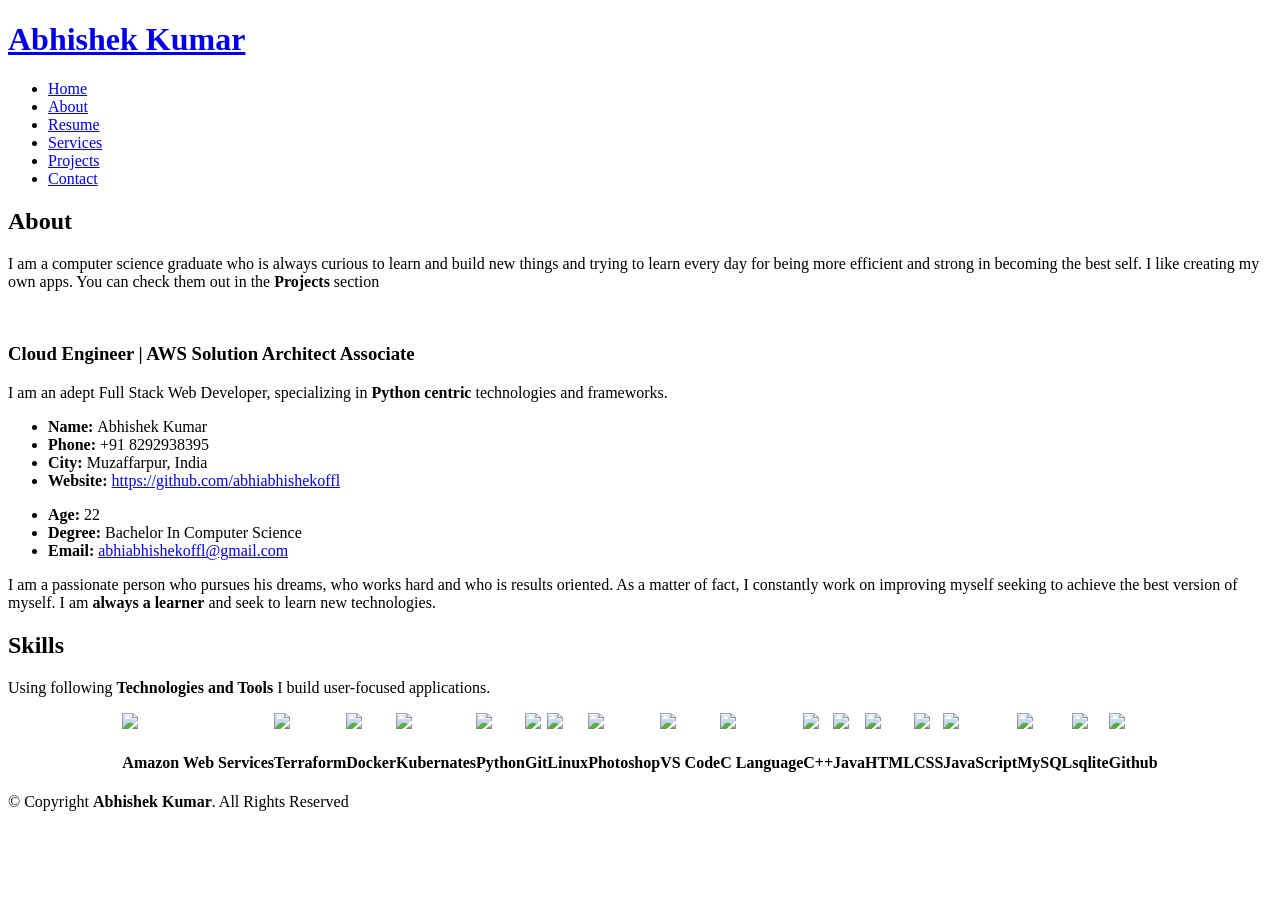
==== about.html @ 6a35e15e "Add files via upload" ====
<!DOCTYPE html>
<html lang="en">

<head>
  <meta charset="utf-8">
  <meta content="width=device-width, initial-scale=1.0" name="viewport">

  <title>About - Abhishek Kumar</title>
  <meta content="" name="description">
  <meta content="" name="keywords">

  <!-- Favicons -->
  <link href="assets/img/favicon.png" rel="icon">
  <link href="assets/img/apple-touch-icon.png" rel="apple-touch-icon">

  <!-- Google Fonts -->
  <link
    href="https://fonts.googleapis.com/css?family=Open+Sans:300,300i,400,400i,600,600i,700,700i|Raleway:300,300i,400,400i,500,500i,600,600i,700,700i|Poppins:300,300i,400,400i,500,500i,600,600i,700,700i"
    rel="stylesheet">

  <!-- Vendor CSS Files -->
  <link href="assets/vendor/aos/aos.css" rel="stylesheet">
  <link href="assets/vendor/bootstrap/css/bootstrap.min.css" rel="stylesheet">
  <link href="assets/vendor/bootstrap-icons/bootstrap-icons.css" rel="stylesheet">
  <link href="assets/vendor/boxicons/css/boxicons.min.css" rel="stylesheet">
  <link href="assets/vendor/glightbox/css/glightbox.min.css" rel="stylesheet">
  <link href="assets/vendor/swiper/swiper-bundle.min.css" rel="stylesheet">

  <!-- Template Main CSS File -->
  <link href="assets/css/style.css" rel="stylesheet">

  <!-- Abhishek Kumar CSS file -->
  <link href="assets/css/badges.css" rel="stylesheet">
</head>

<body>

  <!-- ======= Header ======= -->
  <header id="header" class="fixed-top">
    <div class="container-fluid d-flex justify-content-between align-items-center">

      <h1 class="logo me-auto me-lg-0"><a href="index.html">Abhishek Kumar</a></h1>
      <!-- Uncomment below if you prefer to use an image logo -->
      <!-- <a href="index.html" class="logo"><img src="assets/img/logo.png" alt="" class="img-fluid"></a>-->

      <nav id="navbar" class="navbar order-last order-lg-0">
        <ul>
          <li><a href="index.html">Home</a></li>
          <li><a class="active" href="about.html">About</a></li>
          <li><a href="resume.html">Resume</a></li>
          <li><a href="services.html">Services</a></li>
          <li><a href="project.html">Projects</a></li>
          <li><a href="contact.html">Contact</a></li>
        </ul>
        <i class="bi bi-list mobile-nav-toggle"></i>
      </nav><!-- .navbar -->

      <div class="header-social-links">
        <a href="https://github.com/abhiabhishekoffl/" class="github"><i class="bi bi-github"></i></i></a>
        <a href="https://linkedin.com/in/abhiabhishekoffl/" class="linkedin"><i class="bi bi-linkedin"></i></i></a>
        <a href="https://www.instagram.com/abhiabhishek_offl/" class="instagram"><i class="bi bi-instagram"></i></a>
        <a href="https://twitter.com/" class="twitter"><i class="bi bi-twitter"></i></a>
      </div>
    </div>

  </header><!-- End Header -->

  <main id="main">

    <!-- ======= About Section ======= -->
    <section id="about" class="about">
      <div class="container" data-aos="fade-up">

        <div class="section-title">
          <h2>About</h2>
          <p>I am a computer science graduate who is always curious to learn and build new things and trying to learn
            every day for
            being more efficient and strong in becoming the best self. I like creating my own apps. You
            can check them out in the <b>Projects</b> section</p>
        </div>

        <div class="row">
          <div class="col-lg-4">
            <img src="assets/img/about.jpg" class="img-fluid" alt="">
          </div>
          <div class="col-lg-8 pt-4 pt-lg-0 content">
            <h3>Cloud Engineer | AWS Solution Architect Associate</h3>
            <p class="fst-italic">
              I am an adept Full Stack Web Developer, specializing in <b>Python centric</b> technologies and frameworks.
            </p>
            <div class="row">
              <div class="col-lg-6">
                <ul>
                  <li><i class="bi bi-rounded-right"></i> <strong>Name: </strong>Abhishek Kumar</li>
                  <li><i class="bi bi-rounded-right"></i> <strong>Phone:</strong> +91 8292938395</li>
                  <li><i class="bi bi-rounded-right"></i> <strong>City:</strong> Muzaffarpur, India</li>
                  <li><i class="bi bi-rounded-right"></i> <strong>Website:</strong>
                    <a href="https://github.com/abhiabhishekoffl">https://github.com/abhiabhishekoffl</a>
                  </li>
                </ul>
              </div>
              <div class="col-lg-6">
                <ul>
                  <li><i class="bi bi-rounded-right"></i> <strong>Age:</strong> 22</li>
                  <li><i class="bi bi-rounded-right"></i> <strong>Degree:</strong> Bachelor In Computer Science</li>
                  <li><i class="bi bi-rounded-right"></i> <strong>Email:</strong> <a
                      href="mailto:abhiabhishekoffl@gmail.com"> abhiabhishekoffl@gmail.com</a></li>
                </ul>
              </div>
            </div>
            <p>
              I am a passionate person who pursues his dreams, who works hard and who is results oriented. As a matter
              of fact, I constantly work on improving myself seeking to achieve the best version of myself. I am
              <b>always a learner</b> and seek to learn new technologies.
            </p>
          </div>
        </div>

      </div>
    </section><!-- End About Section -->

    <!-- ======= Skills Section ======= -->
    <section id="skills" class="skills">
      <div class="container" data-aos="fade-up">
        <div class="section-title">
          <h2>Skills</h2>
          <p>Using following <b>Technologies and Tools</b> I build user-focused applications.</p>
        </div>

        <!-- first row starts -->
        <div class="row skills-content"
          style="display: flex; flex-direction: row; flex-wrap:wrap; justify-content: space-between; justify-content: center;">
          
          
          
          <div class="badgesDiv" style="opacity: 1; transform: none;">
            <img src="https://cdn.jsdelivr.net/gh/devicons/devicon@latest/icons/amazonwebservices/amazonwebservices-original-wordmark.svg" class="badgesIcons" />
            <h4 class="badgeText">Amazon Web Services</h4>
          </div>
          

          <div class="badgesDiv" style="opacity: 1; transform: none;">
            <img src="https://cdn.jsdelivr.net/gh/devicons/devicon@latest/icons/terraform/terraform-original.svg"
              class="badgesIcons" />
            <h4 class="badgeText">Terraform</h4>
          </div>

          <div class="badgesDiv" style="opacity: 1; transform: none;">
            <img src="https://cdn.jsdelivr.net/gh/devicons/devicon@latest/icons/docker/docker-original.svg"
              class="badgesIcons" />
            <h4 class="badgeText">Docker</h4>
          </div>


          <div class="badgesDiv" style="opacity: 1; transform: none;">
            <img src="https://cdn.jsdelivr.net/gh/devicons/devicon@latest/icons/kubernetes/kubernetes-original.svg"
              class="badgesIcons" />
            <h4 class="badgeText">Kubernates</h4>
          </div>

          <div class="badgesDiv" style="opacity: 1; transform: none;">
            <img src="https://cdn.jsdelivr.net/gh/devicons/devicon/icons/python/python-original.svg"
              class="badgesIcons" />
            <h4 class="badgeText">Python</h4>
          </div>


          <div class="badgesDiv" style="opacity: 1; transform: none;">
            <img src="https://cdn.jsdelivr.net/gh/devicons/devicon/icons/git/git-original.svg" class="badgesIcons" />
            <h4 class="badgeText">Git</h4>
          </div>


          
          <div class="badgesDiv" style="opacity: 1; transform: none;">
            <img src="https://cdn.jsdelivr.net/gh/devicons/devicon/icons/linux/linux-original.svg"
              class="badgesIcons" />
            <h4 class="badgeText">Linux</h4>
          </div>

          <div class="badgesDiv" style="opacity: 1; transform: none;">
            <img src="https://cdn.jsdelivr.net/gh/devicons/devicon@latest/icons/photoshop/photoshop-original.svg" class="badgesIcons" />
            <h4 class="badgeText">Photoshop<h4>
          </div>


          <div class="badgesDiv" style="opacity: 1; transform: none;">
            <img src="https://cdn.jsdelivr.net/gh/devicons/devicon/icons/vscode/vscode-original.svg"
              class="badgesIcons" />
            <h4 class="badgeText">VS Code</h4>
          </div>
          
          <div class="badgesDiv" style="opacity: 1; transform: none;">
            <img src="https://cdn.jsdelivr.net/gh/devicons/devicon/icons/c/c-original.svg" class="badgesIcons" />
            <h4 class="badgeText">C Language</h4>
          </div>

          <div class="badgesDiv" style="opacity: 1; transform: none;">
            <img src="https://cdn.jsdelivr.net/gh/devicons/devicon/icons/cplusplus/cplusplus-original.svg"
              class="badgesIcons" />
            <h4 class="badgeText">C++</h4>
          </div>

          <div class="badgesDiv" style="opacity: 1; transform: none;">
            <img src="https://cdn.jsdelivr.net/gh/devicons/devicon/icons/java/java-original.svg" class="badgesIcons" />
            <h4 class="badgeText">Java</h4>
          </div>

          
          <div class="badgesDiv" style="opacity: 1; transform: none;">
            <img src="https://cdn.jsdelivr.net/gh/devicons/devicon/icons/html5/html5-original.svg"
              class="badgesIcons" />
            <h4 class="badgeText">HTML</h4>
          </div>

          <div class="badgesDiv" style="opacity: 1; transform: none;">
            <img src="https://cdn.jsdelivr.net/gh/devicons/devicon/icons/css3/css3-original.svg" class="badgesIcons" />
            <h4 class="badgeText">CSS</h4>
          </div>

          <div class="badgesDiv" style="opacity: 1; transform: none;">
            <img src="https://cdn.jsdelivr.net/gh/devicons/devicon/icons/javascript/javascript-original.svg"
              class="badgesIcons" />
            <h4 class="badgeText">JavaScript</h4>
          </div>


          <div class="badgesDiv" style="opacity: 1; transform: none;">
            <img src="https://cdn.jsdelivr.net/gh/devicons/devicon/icons/mysql/mysql-original.svg"
              class="badgesIcons" />
            <h4 class="badgeText">MySQL<h4>
          </div>

          <div class="badgesDiv" style="opacity: 1; transform: none;">
            <img src="https://cdn.jsdelivr.net/gh/devicons/devicon/icons/sqlite/sqlite-original.svg"
              class="badgesIcons" />
            <h4 class="badgeText">sqlite<h4>
          </div>

          
          <div class="badgesDiv" style="opacity: 1; transform: none;">
            <img src="https://cdn.jsdelivr.net/gh/devicons/devicon/icons/github/github-original.svg"
              class="badgesIcons" />
            <h4 class="badgeText">Github</h4>
          </div>

        </div>
      </div>
    </section><!-- End Skills Section -->





  </main><!-- End #main -->

  <!-- ======= Footer ======= -->
  <footer id="footer">
    <div class="container">
      <div class="copyright">
        &copy; Copyright <strong><span>Abhishek Kumar</span></strong>. All Rights Reserved
      </div>

    </div>
  </footer><!-- End  Footer -->

  <div id="preloader"></div>
  <a href="#" class="back-to-top d-flex align-items-center justify-content-center"><i
      class="bi bi-arrow-up-short"></i></a>

  <!-- Vendor JS Files -->
  <script src="assets/vendor/purecounter/purecounter_vanilla.js"></script>
  <script src="assets/vendor/aos/aos.js"></script>
  <script src="assets/vendor/bootstrap/js/bootstrap.bundle.min.js"></script>
  <script src="assets/vendor/glightbox/js/glightbox.min.js"></script>
  <script src="assets/vendor/isotope-layout/isotope.pkgd.min.js"></script>
  <script src="assets/vendor/swiper/swiper-bundle.min.js"></script>
  <script src="assets/vendor/waypoints/noframework.waypoints.js"></script>
  <script src="assets/vendor/php-email-form/validate.js"></script>

  <!-- Template Main JS File -->
  <script src="assets/js/main.js"></script>

</body>

</html>
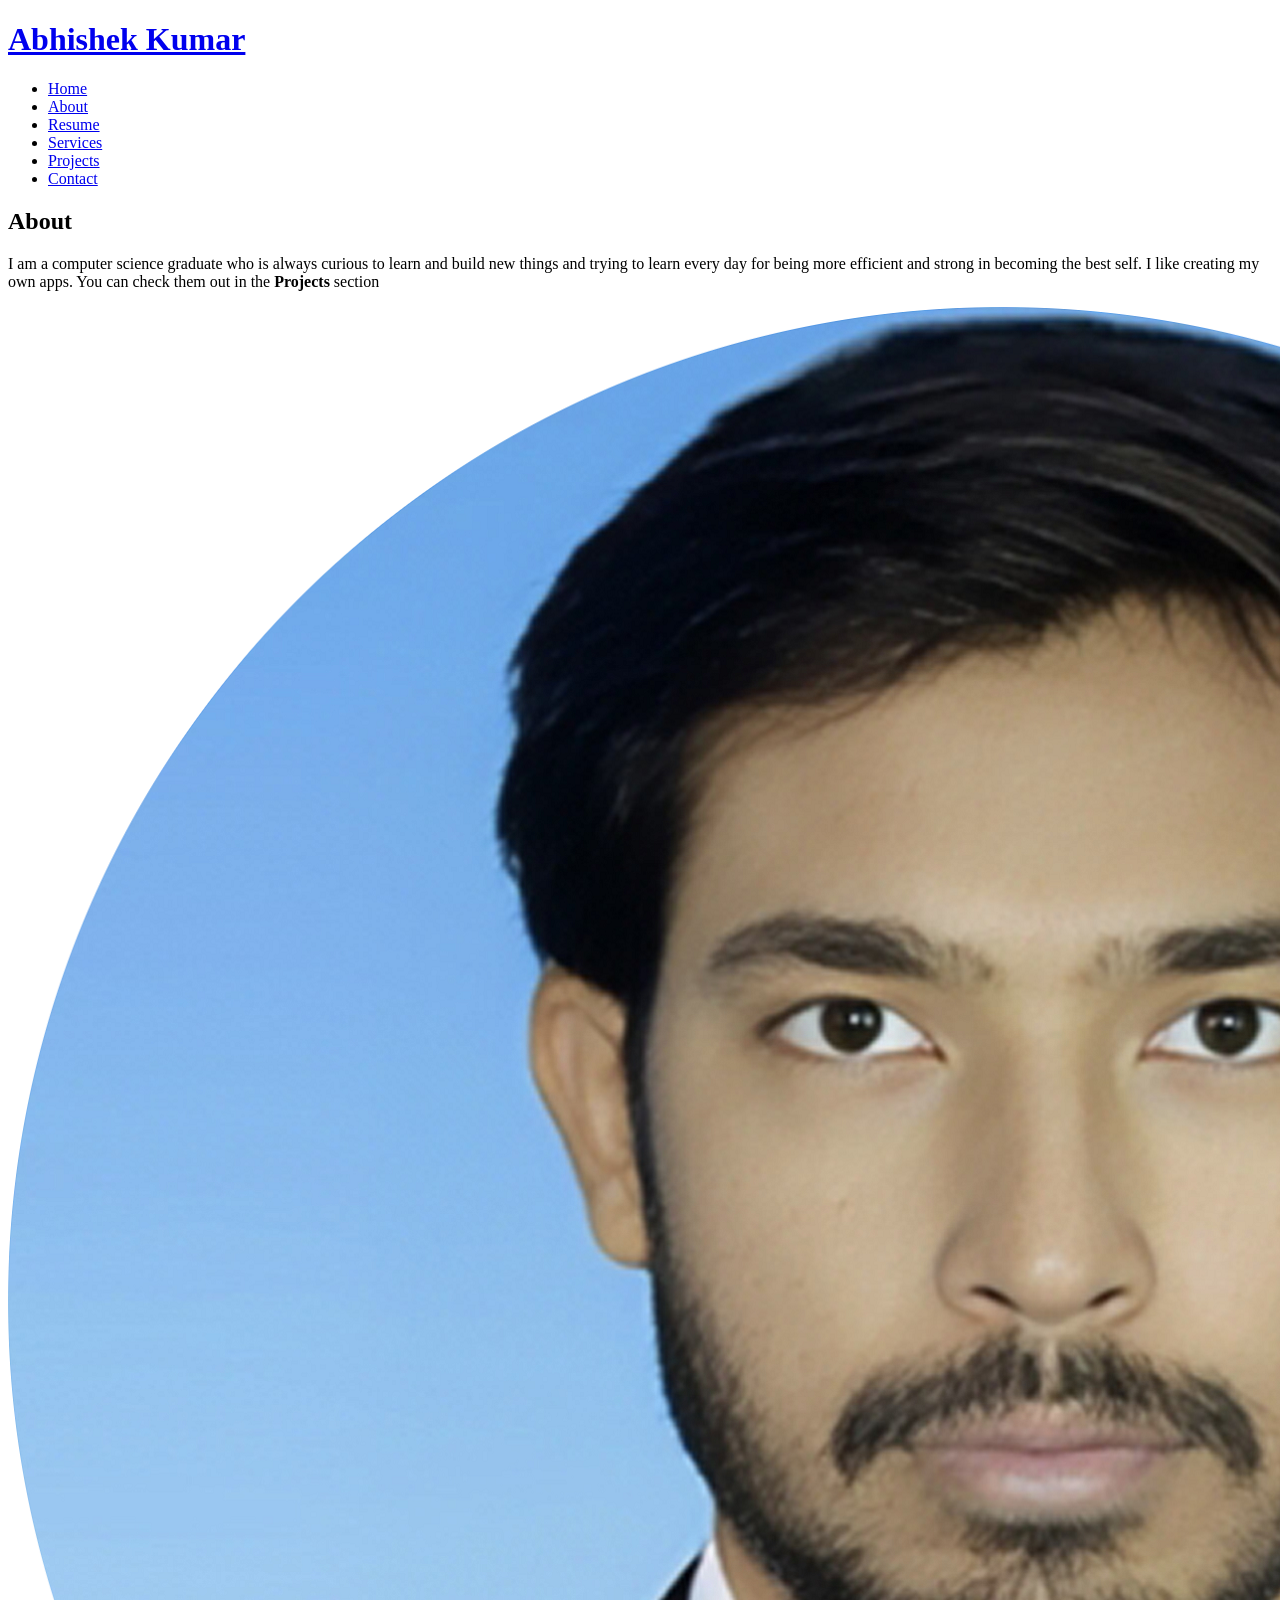
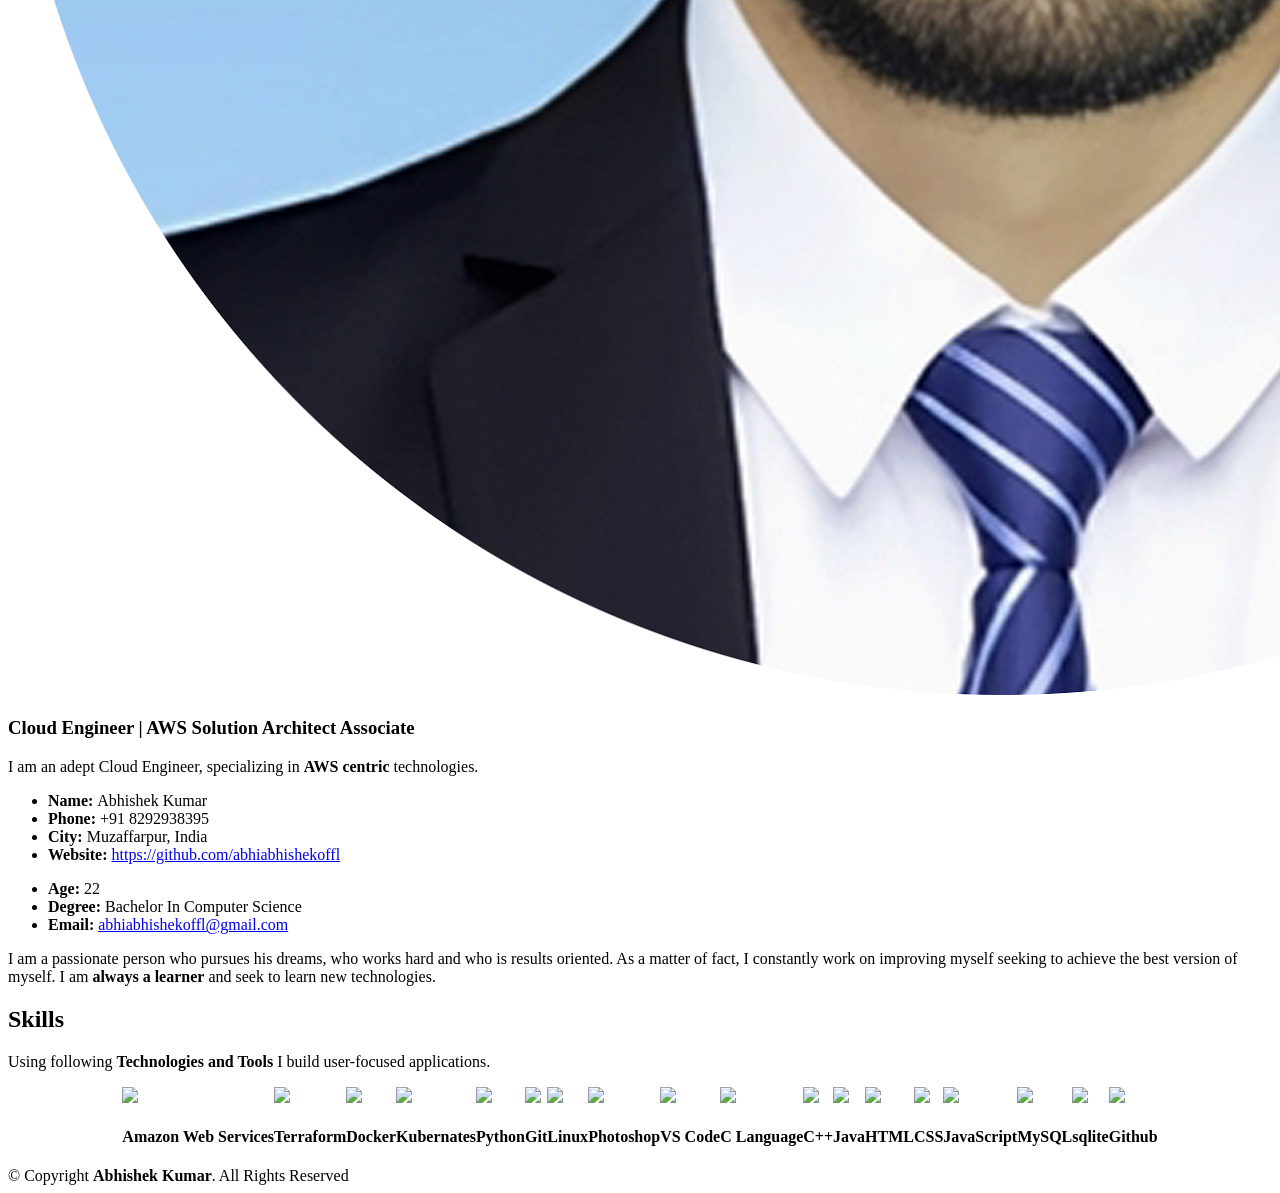
==== commit c7fbb237: "Update about.html" ====
--- a/about.html
+++ b/about.html
@@ -86,7 +86,7 @@
           <div class="col-lg-8 pt-4 pt-lg-0 content">
             <h3>Cloud Engineer | AWS Solution Architect Associate</h3>
             <p class="fst-italic">
-              I am an adept Full Stack Web Developer, specializing in <b>Python centric</b> technologies and frameworks.
+              I am an adept Cloud Engineer, specializing in <b>AWS centric</b> technologies.
             </p>
             <div class="row">
               <div class="col-lg-6">
@@ -283,4 +283,4 @@
 
 </body>
 
-</html>+</html>
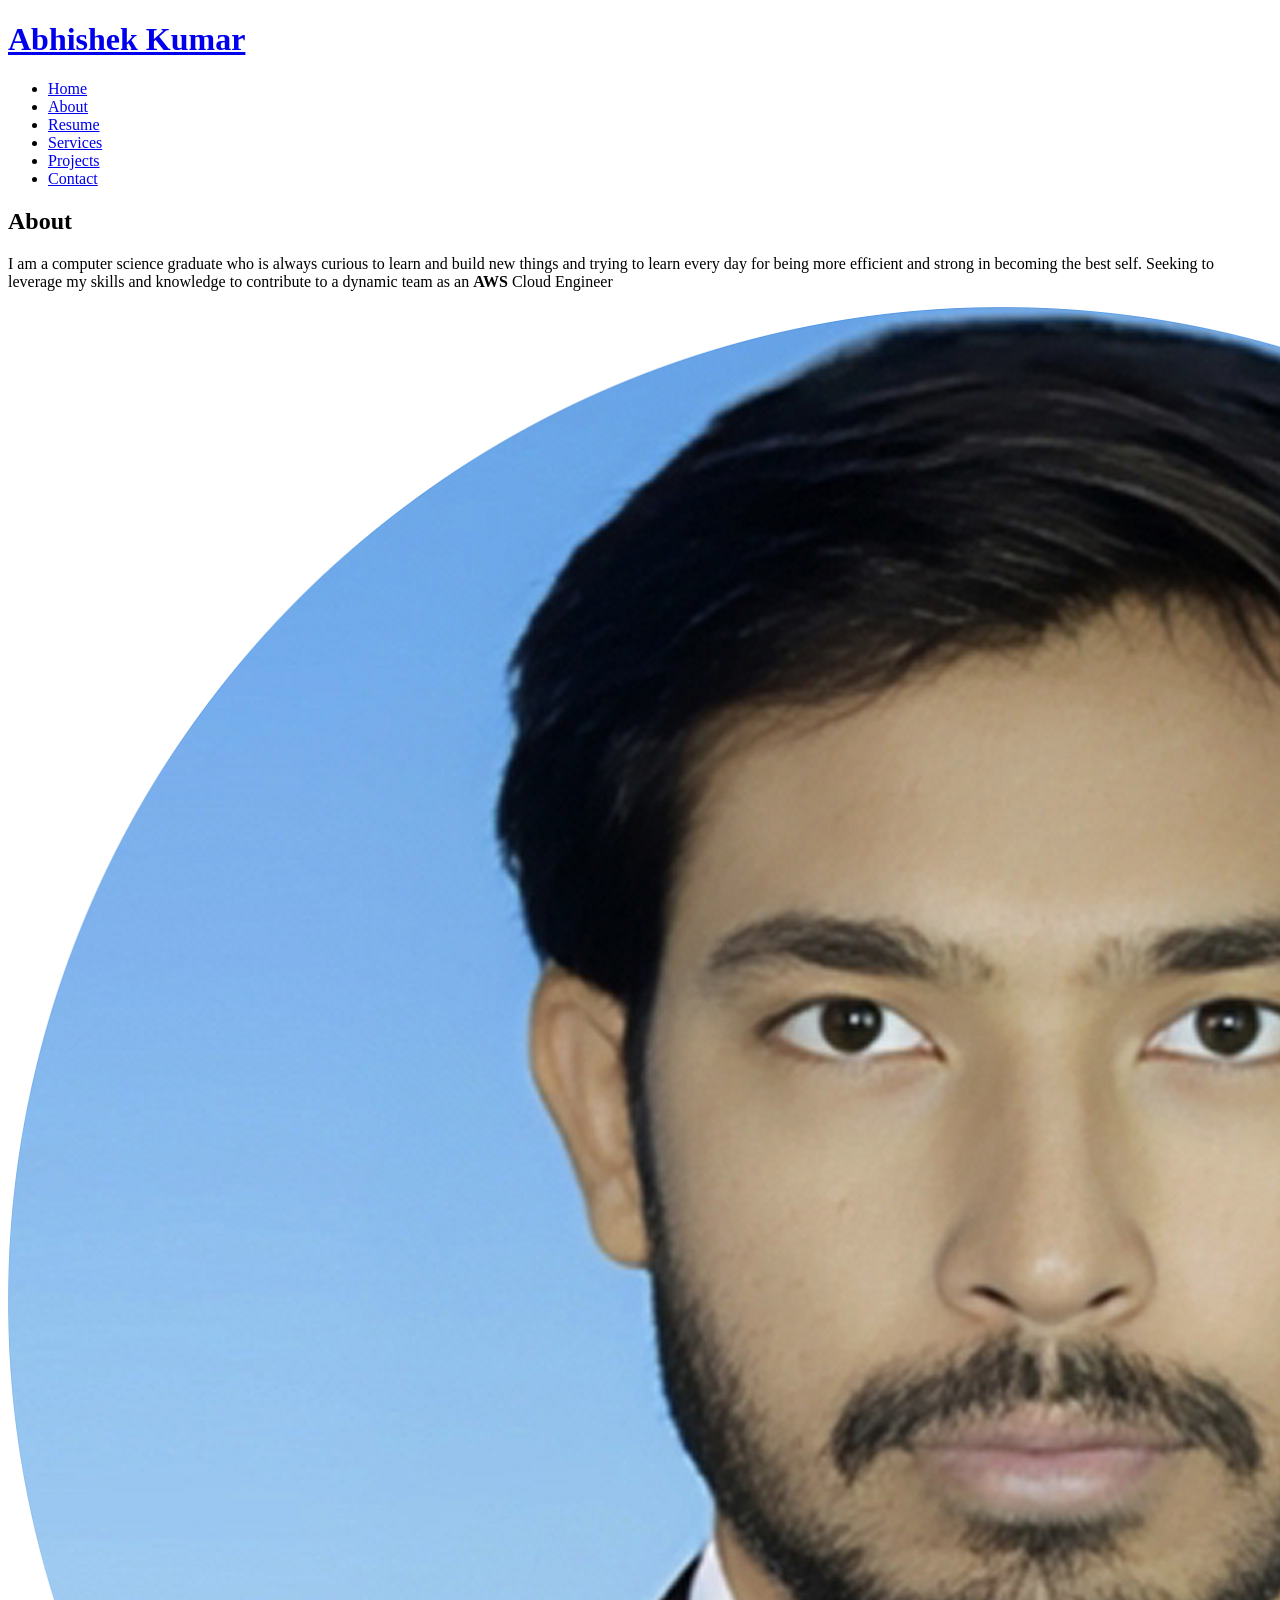
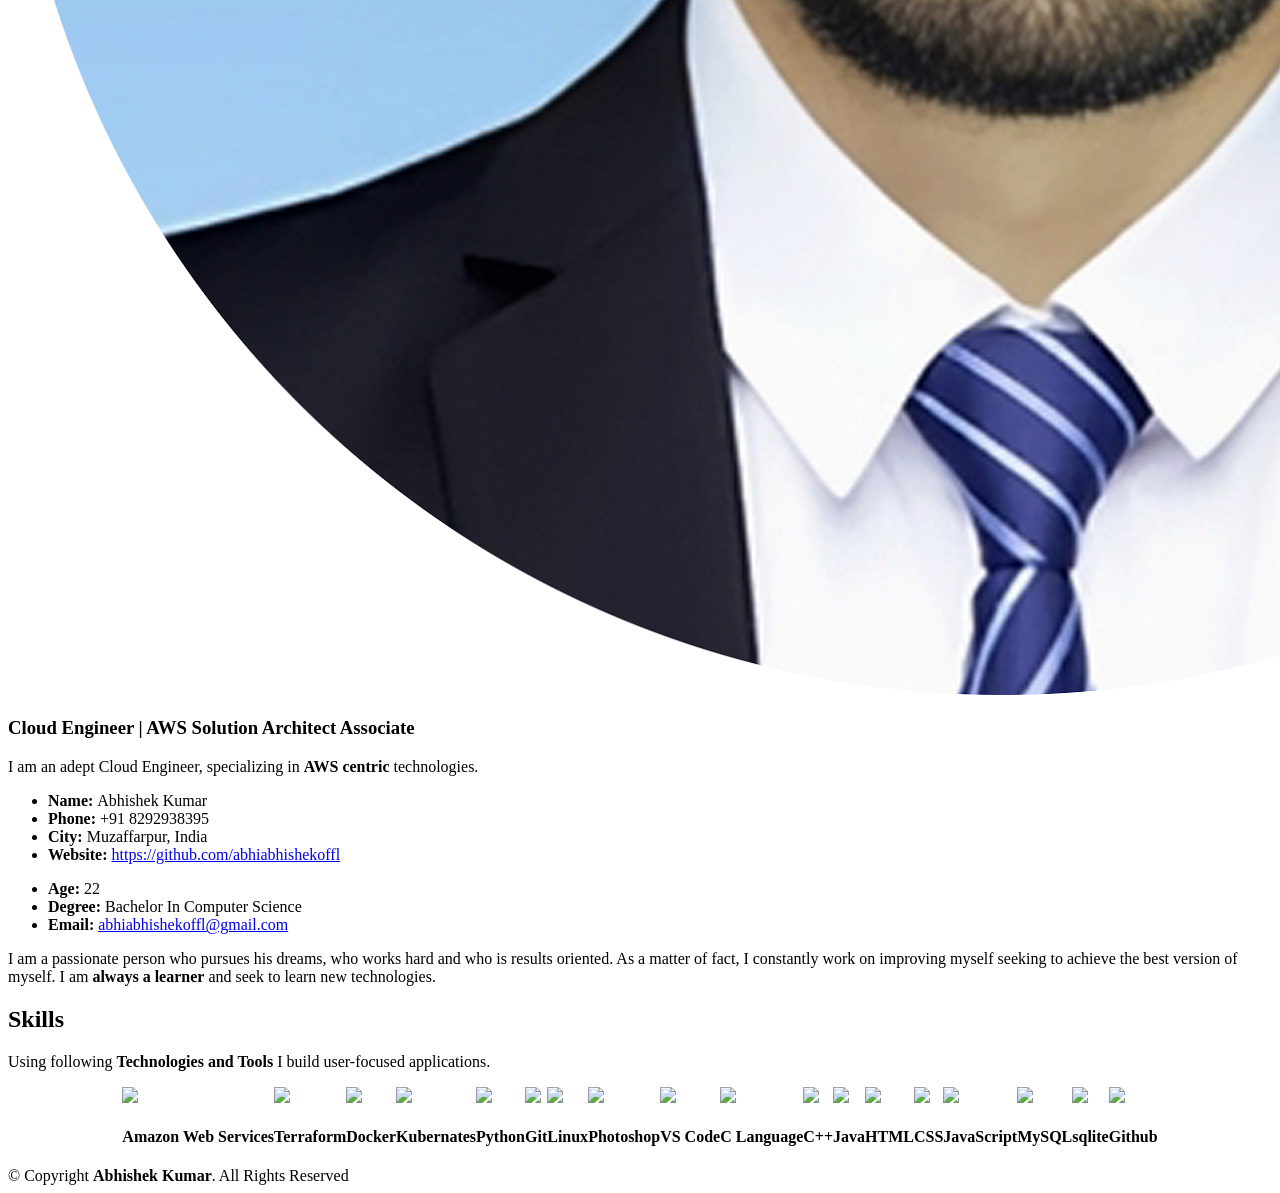
==== commit b250f825: "Update about.html" ====
--- a/about.html
+++ b/about.html
@@ -74,9 +74,8 @@
         <div class="section-title">
           <h2>About</h2>
           <p>I am a computer science graduate who is always curious to learn and build new things and trying to learn
-            every day for
-            being more efficient and strong in becoming the best self. I like creating my own apps. You
-            can check them out in the <b>Projects</b> section</p>
+            every day for being more efficient and strong in becoming the best self. 
+            Seeking to leverage my skills and knowledge to contribute to a dynamic team as an <b>AWS</b> Cloud Engineer</p>
         </div>
 
         <div class="row">
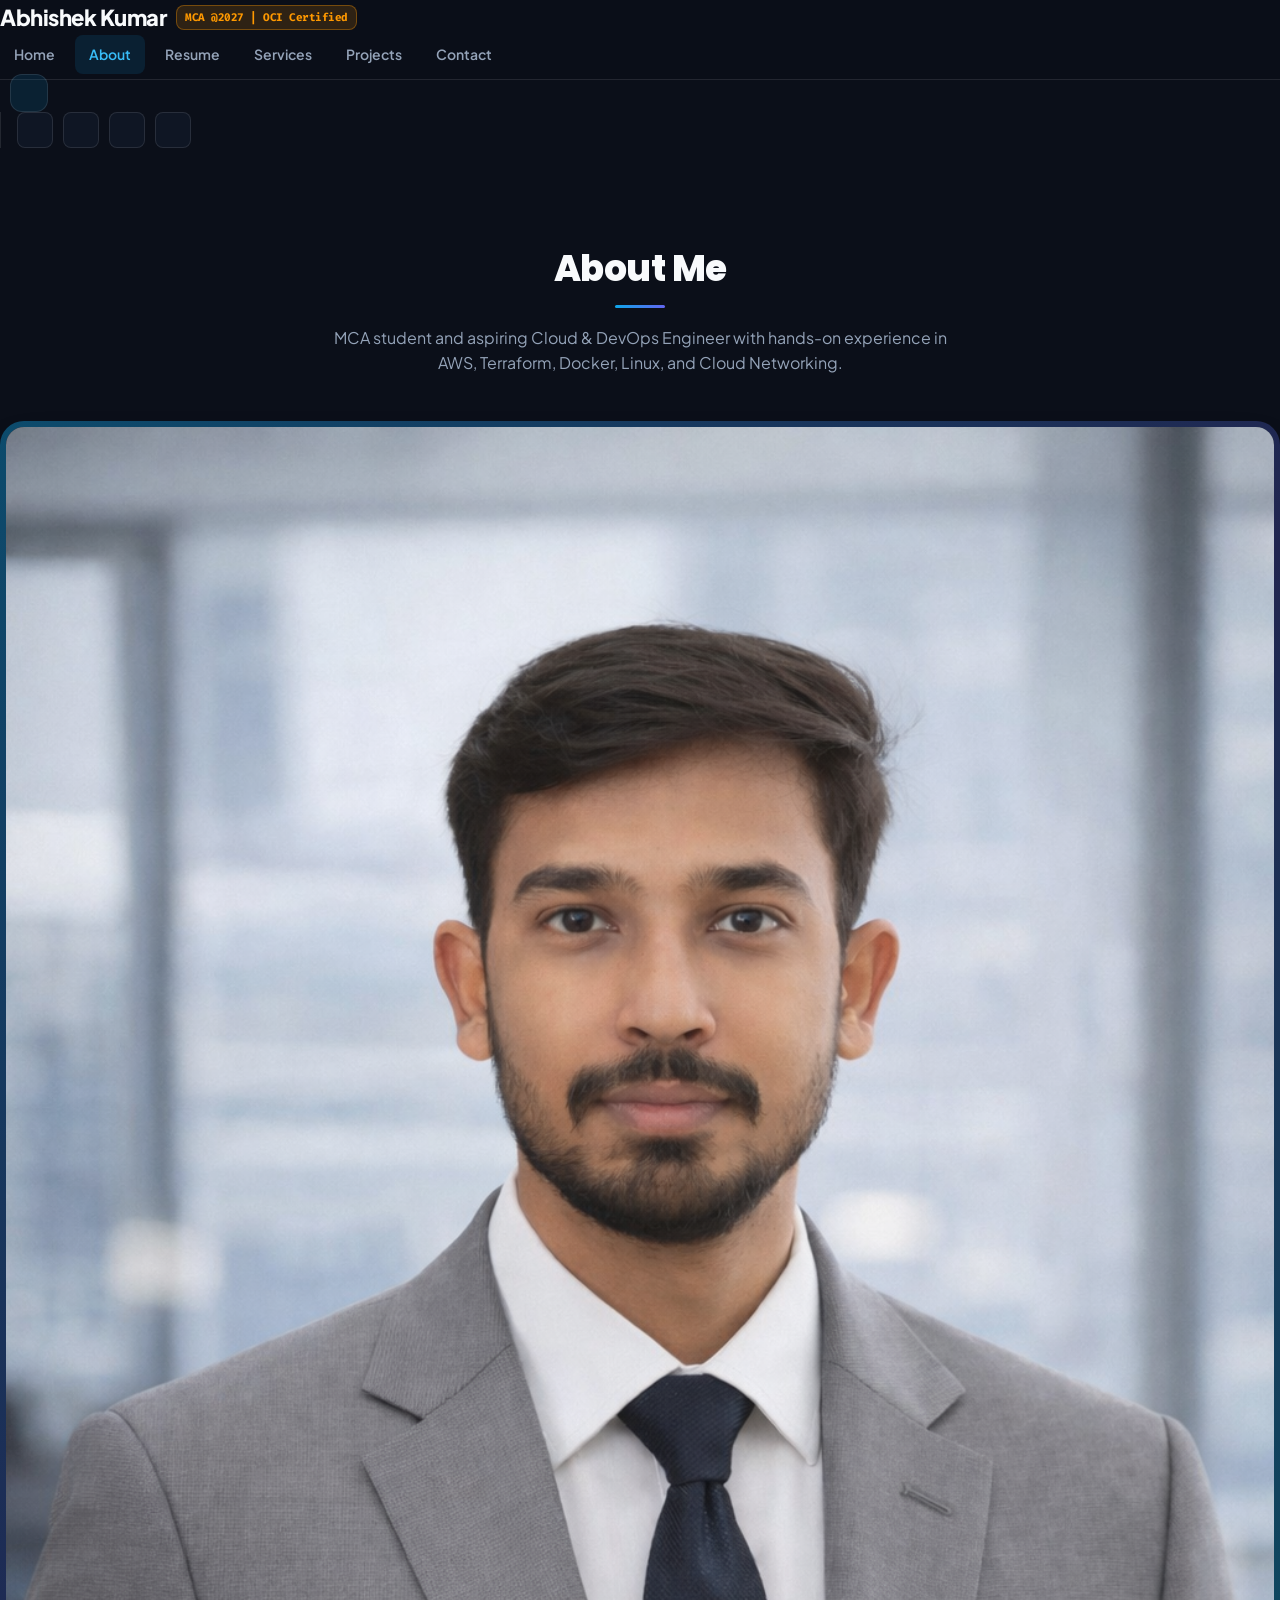
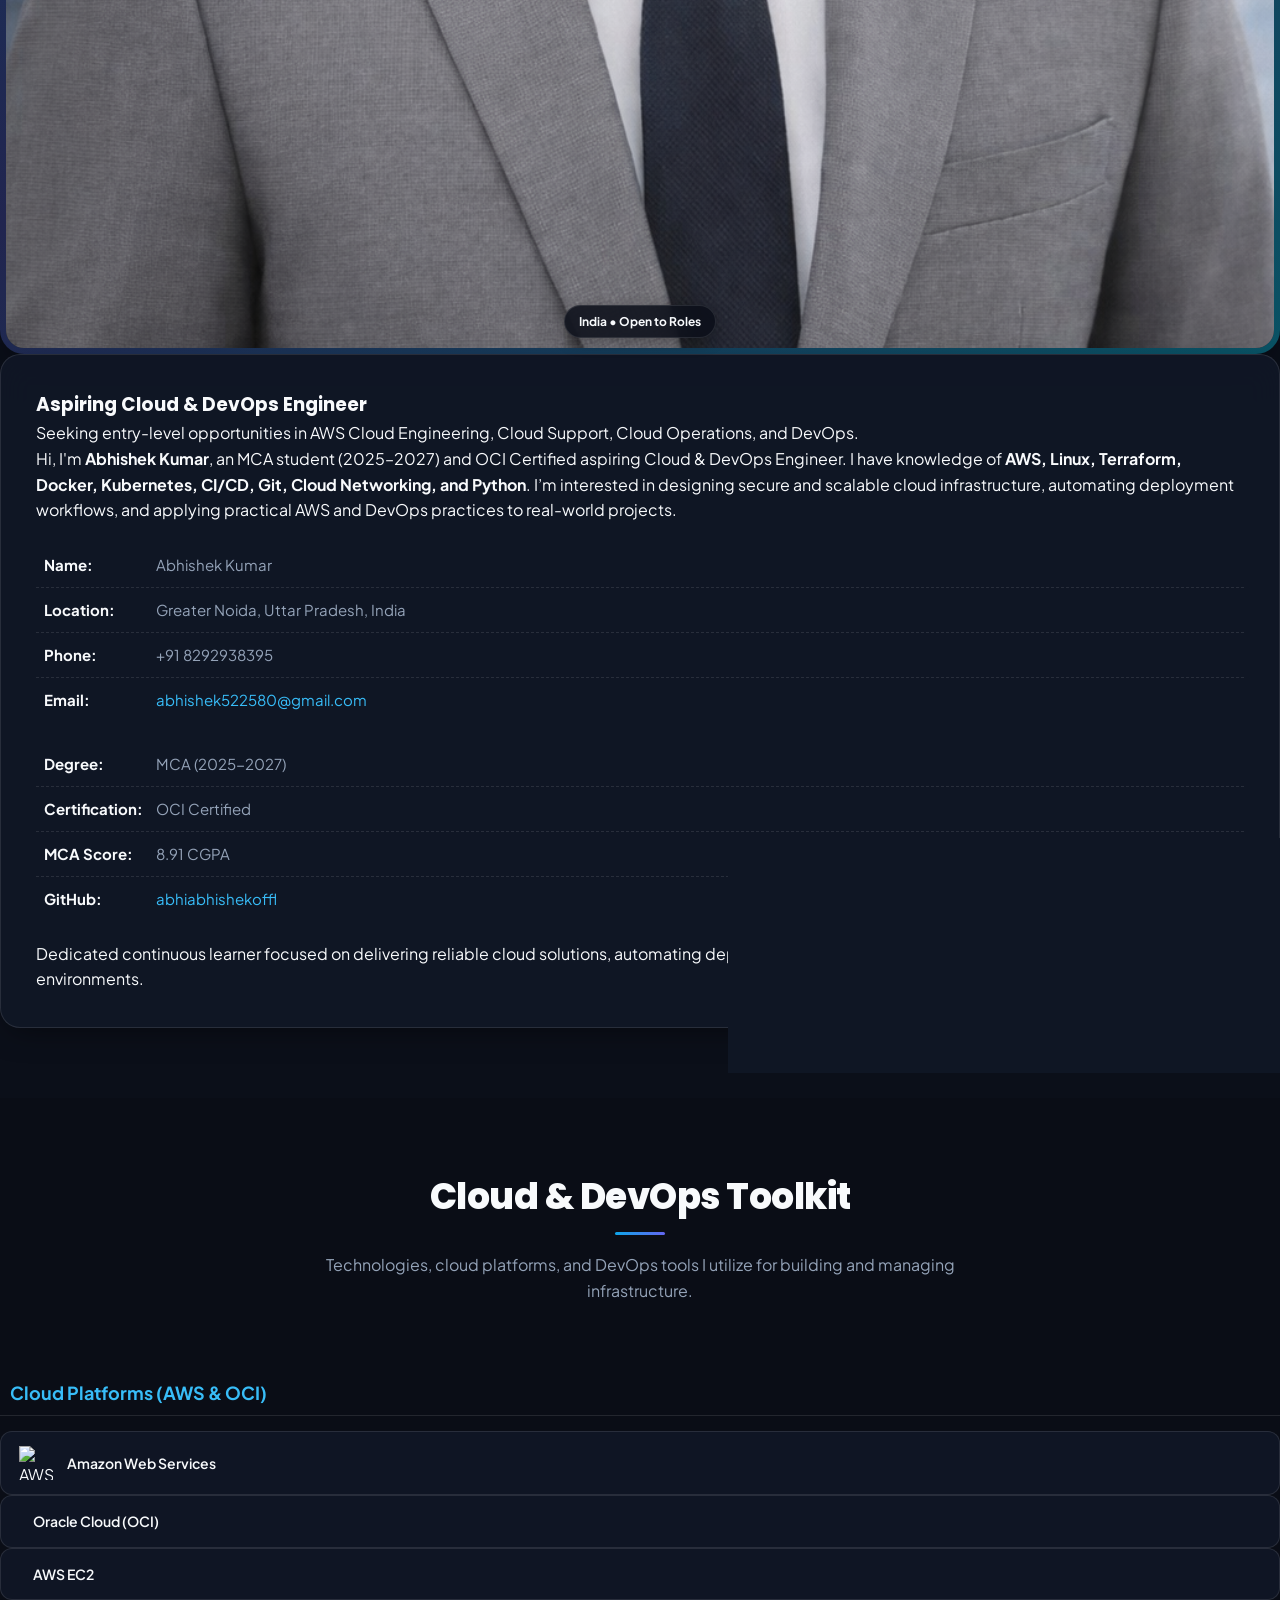
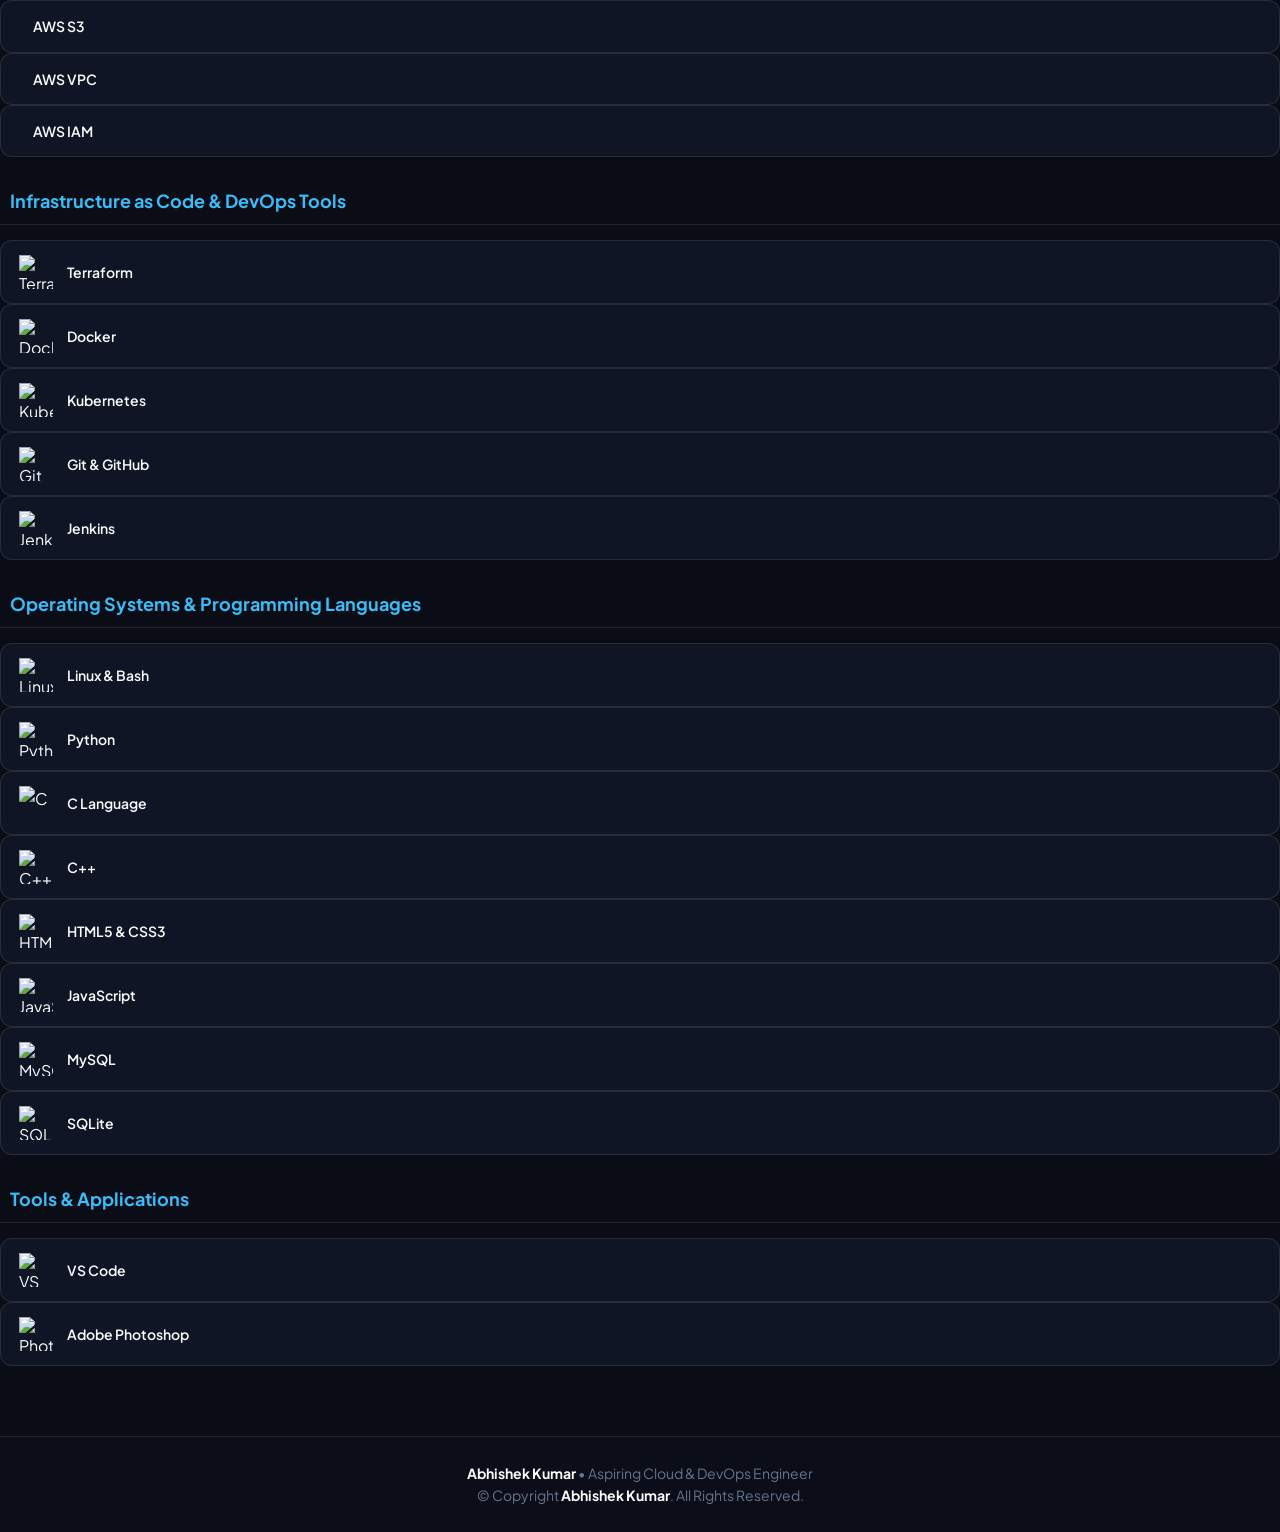
==== commit c898148f: "Update portfolio: dual theme, recruiter bio, MCA Galgotias, location Greater Noida, updated email, r" ====
--- a/about.html
+++ b/about.html
@@ -1,285 +1,362 @@
-<!DOCTYPE html>
-<html lang="en">
-
-<head>
-  <meta charset="utf-8">
-  <meta content="width=device-width, initial-scale=1.0" name="viewport">
-
-  <title>About - Abhishek Kumar</title>
-  <meta content="" name="description">
-  <meta content="" name="keywords">
-
-  <!-- Favicons -->
-  <link href="assets/img/favicon.png" rel="icon">
-  <link href="assets/img/apple-touch-icon.png" rel="apple-touch-icon">
-
-  <!-- Google Fonts -->
-  <link
-    href="https://fonts.googleapis.com/css?family=Open+Sans:300,300i,400,400i,600,600i,700,700i|Raleway:300,300i,400,400i,500,500i,600,600i,700,700i|Poppins:300,300i,400,400i,500,500i,600,600i,700,700i"
-    rel="stylesheet">
-
-  <!-- Vendor CSS Files -->
-  <link href="assets/vendor/aos/aos.css" rel="stylesheet">
-  <link href="assets/vendor/bootstrap/css/bootstrap.min.css" rel="stylesheet">
-  <link href="assets/vendor/bootstrap-icons/bootstrap-icons.css" rel="stylesheet">
-  <link href="assets/vendor/boxicons/css/boxicons.min.css" rel="stylesheet">
-  <link href="assets/vendor/glightbox/css/glightbox.min.css" rel="stylesheet">
-  <link href="assets/vendor/swiper/swiper-bundle.min.css" rel="stylesheet">
-
-  <!-- Template Main CSS File -->
-  <link href="assets/css/style.css" rel="stylesheet">
-
-  <!-- Abhishek Kumar CSS file -->
-  <link href="assets/css/badges.css" rel="stylesheet">
-</head>
-
-<body>
-
-  <!-- ======= Header ======= -->
-  <header id="header" class="fixed-top">
-    <div class="container-fluid d-flex justify-content-between align-items-center">
-
-      <h1 class="logo me-auto me-lg-0"><a href="index.html">Abhishek Kumar</a></h1>
-      <!-- Uncomment below if you prefer to use an image logo -->
-      <!-- <a href="index.html" class="logo"><img src="assets/img/logo.png" alt="" class="img-fluid"></a>-->
-
-      <nav id="navbar" class="navbar order-last order-lg-0">
-        <ul>
-          <li><a href="index.html">Home</a></li>
-          <li><a class="active" href="about.html">About</a></li>
-          <li><a href="resume.html">Resume</a></li>
-          <li><a href="services.html">Services</a></li>
-          <li><a href="project.html">Projects</a></li>
-          <li><a href="contact.html">Contact</a></li>
-        </ul>
-        <i class="bi bi-list mobile-nav-toggle"></i>
-      </nav><!-- .navbar -->
-
-      <div class="header-social-links">
-        <a href="https://github.com/abhiabhishekoffl/" class="github"><i class="bi bi-github"></i></i></a>
-        <a href="https://linkedin.com/in/abhiabhishekoffl/" class="linkedin"><i class="bi bi-linkedin"></i></i></a>
-        <a href="https://www.instagram.com/abhiabhishek_offl/" class="instagram"><i class="bi bi-instagram"></i></a>
-        <a href="https://twitter.com/" class="twitter"><i class="bi bi-twitter"></i></a>
-      </div>
-    </div>
-
-  </header><!-- End Header -->
-
-  <main id="main">
-
-    <!-- ======= About Section ======= -->
-    <section id="about" class="about">
-      <div class="container" data-aos="fade-up">
-
-        <div class="section-title">
-          <h2>About</h2>
-          <p>I am a computer science graduate who is always curious to learn and build new things and trying to learn
-            every day for being more efficient and strong in becoming the best self. 
-            Seeking to leverage my skills and knowledge to contribute to a dynamic team as an <b>AWS</b> Cloud Engineer</p>
-        </div>
-
-        <div class="row">
-          <div class="col-lg-4">
-            <img src="assets/img/about.jpg" class="img-fluid" alt="">
-          </div>
-          <div class="col-lg-8 pt-4 pt-lg-0 content">
-            <h3>Cloud Engineer | AWS Solution Architect Associate</h3>
-            <p class="fst-italic">
-              I am an adept Cloud Engineer, specializing in <b>AWS centric</b> technologies.
-            </p>
-            <div class="row">
-              <div class="col-lg-6">
-                <ul>
-                  <li><i class="bi bi-rounded-right"></i> <strong>Name: </strong>Abhishek Kumar</li>
-                  <li><i class="bi bi-rounded-right"></i> <strong>Phone:</strong> +91 8292938395</li>
-                  <li><i class="bi bi-rounded-right"></i> <strong>City:</strong> Muzaffarpur, India</li>
-                  <li><i class="bi bi-rounded-right"></i> <strong>Website:</strong>
-                    <a href="https://github.com/abhiabhishekoffl">https://github.com/abhiabhishekoffl</a>
-                  </li>
-                </ul>
-              </div>
-              <div class="col-lg-6">
-                <ul>
-                  <li><i class="bi bi-rounded-right"></i> <strong>Age:</strong> 22</li>
-                  <li><i class="bi bi-rounded-right"></i> <strong>Degree:</strong> Bachelor In Computer Science</li>
-                  <li><i class="bi bi-rounded-right"></i> <strong>Email:</strong> <a
-                      href="mailto:abhiabhishekoffl@gmail.com"> abhiabhishekoffl@gmail.com</a></li>
-                </ul>
-              </div>
-            </div>
-            <p>
-              I am a passionate person who pursues his dreams, who works hard and who is results oriented. As a matter
-              of fact, I constantly work on improving myself seeking to achieve the best version of myself. I am
-              <b>always a learner</b> and seek to learn new technologies.
-            </p>
-          </div>
-        </div>
-
-      </div>
-    </section><!-- End About Section -->
-
-    <!-- ======= Skills Section ======= -->
-    <section id="skills" class="skills">
-      <div class="container" data-aos="fade-up">
-        <div class="section-title">
-          <h2>Skills</h2>
-          <p>Using following <b>Technologies and Tools</b> I build user-focused applications.</p>
-        </div>
-
-        <!-- first row starts -->
-        <div class="row skills-content"
-          style="display: flex; flex-direction: row; flex-wrap:wrap; justify-content: space-between; justify-content: center;">
-          
-          
-          
-          <div class="badgesDiv" style="opacity: 1; transform: none;">
-            <img src="https://cdn.jsdelivr.net/gh/devicons/devicon@latest/icons/amazonwebservices/amazonwebservices-original-wordmark.svg" class="badgesIcons" />
-            <h4 class="badgeText">Amazon Web Services</h4>
-          </div>
-          
-
-          <div class="badgesDiv" style="opacity: 1; transform: none;">
-            <img src="https://cdn.jsdelivr.net/gh/devicons/devicon@latest/icons/terraform/terraform-original.svg"
-              class="badgesIcons" />
-            <h4 class="badgeText">Terraform</h4>
-          </div>
-
-          <div class="badgesDiv" style="opacity: 1; transform: none;">
-            <img src="https://cdn.jsdelivr.net/gh/devicons/devicon@latest/icons/docker/docker-original.svg"
-              class="badgesIcons" />
-            <h4 class="badgeText">Docker</h4>
-          </div>
-
-
-          <div class="badgesDiv" style="opacity: 1; transform: none;">
-            <img src="https://cdn.jsdelivr.net/gh/devicons/devicon@latest/icons/kubernetes/kubernetes-original.svg"
-              class="badgesIcons" />
-            <h4 class="badgeText">Kubernates</h4>
-          </div>
-
-          <div class="badgesDiv" style="opacity: 1; transform: none;">
-            <img src="https://cdn.jsdelivr.net/gh/devicons/devicon/icons/python/python-original.svg"
-              class="badgesIcons" />
-            <h4 class="badgeText">Python</h4>
-          </div>
-
-
-          <div class="badgesDiv" style="opacity: 1; transform: none;">
-            <img src="https://cdn.jsdelivr.net/gh/devicons/devicon/icons/git/git-original.svg" class="badgesIcons" />
-            <h4 class="badgeText">Git</h4>
-          </div>
-
-
-          
-          <div class="badgesDiv" style="opacity: 1; transform: none;">
-            <img src="https://cdn.jsdelivr.net/gh/devicons/devicon/icons/linux/linux-original.svg"
-              class="badgesIcons" />
-            <h4 class="badgeText">Linux</h4>
-          </div>
-
-          <div class="badgesDiv" style="opacity: 1; transform: none;">
-            <img src="https://cdn.jsdelivr.net/gh/devicons/devicon@latest/icons/photoshop/photoshop-original.svg" class="badgesIcons" />
-            <h4 class="badgeText">Photoshop<h4>
-          </div>
-
-
-          <div class="badgesDiv" style="opacity: 1; transform: none;">
-            <img src="https://cdn.jsdelivr.net/gh/devicons/devicon/icons/vscode/vscode-original.svg"
-              class="badgesIcons" />
-            <h4 class="badgeText">VS Code</h4>
-          </div>
-          
-          <div class="badgesDiv" style="opacity: 1; transform: none;">
-            <img src="https://cdn.jsdelivr.net/gh/devicons/devicon/icons/c/c-original.svg" class="badgesIcons" />
-            <h4 class="badgeText">C Language</h4>
-          </div>
-
-          <div class="badgesDiv" style="opacity: 1; transform: none;">
-            <img src="https://cdn.jsdelivr.net/gh/devicons/devicon/icons/cplusplus/cplusplus-original.svg"
-              class="badgesIcons" />
-            <h4 class="badgeText">C++</h4>
-          </div>
-
-          <div class="badgesDiv" style="opacity: 1; transform: none;">
-            <img src="https://cdn.jsdelivr.net/gh/devicons/devicon/icons/java/java-original.svg" class="badgesIcons" />
-            <h4 class="badgeText">Java</h4>
-          </div>
-
-          
-          <div class="badgesDiv" style="opacity: 1; transform: none;">
-            <img src="https://cdn.jsdelivr.net/gh/devicons/devicon/icons/html5/html5-original.svg"
-              class="badgesIcons" />
-            <h4 class="badgeText">HTML</h4>
-          </div>
-
-          <div class="badgesDiv" style="opacity: 1; transform: none;">
-            <img src="https://cdn.jsdelivr.net/gh/devicons/devicon/icons/css3/css3-original.svg" class="badgesIcons" />
-            <h4 class="badgeText">CSS</h4>
-          </div>
-
-          <div class="badgesDiv" style="opacity: 1; transform: none;">
-            <img src="https://cdn.jsdelivr.net/gh/devicons/devicon/icons/javascript/javascript-original.svg"
-              class="badgesIcons" />
-            <h4 class="badgeText">JavaScript</h4>
-          </div>
-
-
-          <div class="badgesDiv" style="opacity: 1; transform: none;">
-            <img src="https://cdn.jsdelivr.net/gh/devicons/devicon/icons/mysql/mysql-original.svg"
-              class="badgesIcons" />
-            <h4 class="badgeText">MySQL<h4>
-          </div>
-
-          <div class="badgesDiv" style="opacity: 1; transform: none;">
-            <img src="https://cdn.jsdelivr.net/gh/devicons/devicon/icons/sqlite/sqlite-original.svg"
-              class="badgesIcons" />
-            <h4 class="badgeText">sqlite<h4>
-          </div>
-
-          
-          <div class="badgesDiv" style="opacity: 1; transform: none;">
-            <img src="https://cdn.jsdelivr.net/gh/devicons/devicon/icons/github/github-original.svg"
-              class="badgesIcons" />
-            <h4 class="badgeText">Github</h4>
-          </div>
-
-        </div>
-      </div>
-    </section><!-- End Skills Section -->
-
-
-
-
-
-  </main><!-- End #main -->
-
-  <!-- ======= Footer ======= -->
-  <footer id="footer">
-    <div class="container">
-      <div class="copyright">
-        &copy; Copyright <strong><span>Abhishek Kumar</span></strong>. All Rights Reserved
-      </div>
-
-    </div>
-  </footer><!-- End  Footer -->
-
-  <div id="preloader"></div>
-  <a href="#" class="back-to-top d-flex align-items-center justify-content-center"><i
-      class="bi bi-arrow-up-short"></i></a>
-
-  <!-- Vendor JS Files -->
-  <script src="assets/vendor/purecounter/purecounter_vanilla.js"></script>
-  <script src="assets/vendor/aos/aos.js"></script>
-  <script src="assets/vendor/bootstrap/js/bootstrap.bundle.min.js"></script>
-  <script src="assets/vendor/glightbox/js/glightbox.min.js"></script>
-  <script src="assets/vendor/isotope-layout/isotope.pkgd.min.js"></script>
-  <script src="assets/vendor/swiper/swiper-bundle.min.js"></script>
-  <script src="assets/vendor/waypoints/noframework.waypoints.js"></script>
-  <script src="assets/vendor/php-email-form/validate.js"></script>
-
-  <!-- Template Main JS File -->
-  <script src="assets/js/main.js"></script>
-
-</body>
-
-</html>
+<!DOCTYPE html>
+<html lang="en">
+
+<head>
+  <meta charset="utf-8">
+  <meta content="width=device-width, initial-scale=1.0" name="viewport">
+
+  <title>About - Abhishek Kumar | Aspiring Cloud & DevOps Engineer</title>
+  <meta content="Learn about Abhishek Kumar, MCA student & Aspiring Cloud & DevOps Engineer. Technical skills in AWS, Terraform, Docker, Linux, and Cloud Infrastructure." name="description">
+  <meta content="Abhishek Kumar, About, Aspiring Cloud Engineer, DevOps, AWS, Skills, Terraform, Docker, Cloud Skills, Computer Science" name="keywords">
+
+  <!-- Favicons -->
+  <link href="assets/img/favicon.png" rel="icon">
+  <link href="assets/img/apple-touch-icon.png" rel="apple-touch-icon">
+
+  <!-- Google Fonts -->
+  <link rel="preconnect" href="https://fonts.googleapis.com">
+  <link rel="preconnect" href="https://fonts.gstatic.com" crossorigin>
+  <link href="https://fonts.googleapis.com/css2?family=Fira+Code:wght@400;500;600&family=Plus+Jakarta+Sans:wght@300;400;500;600;700;800&family=Poppins:wght@400;500;600;700;800&display=swap" rel="stylesheet">
+
+  <!-- Vendor CSS Files -->
+  <link href="assets/vendor/aos/aos.css" rel="stylesheet">
+  <link href="assets/vendor/bootstrap/css/bootstrap.min.css" rel="stylesheet">
+  <link href="assets/vendor/bootstrap-icons/bootstrap-icons.css" rel="stylesheet">
+  <link href="assets/vendor/boxicons/css/boxicons.min.css" rel="stylesheet">
+  <link href="assets/vendor/glightbox/css/glightbox.min.css" rel="stylesheet">
+  <link href="assets/vendor/swiper/swiper-bundle.min.css" rel="stylesheet">
+
+  <!-- Main CSS Files -->
+  <link href="assets/css/style.css" rel="stylesheet">
+  <link href="assets/css/badges.css" rel="stylesheet">
+
+  <!-- Theme Handler Script -->
+  <script src="assets/js/theme.js"></script>
+</head>
+
+<body>
+
+  <!-- ======= Header ======= -->
+  <header id="header" class="fixed-top d-flex align-items-center">
+    <div class="container-fluid d-flex justify-content-between align-items-center px-lg-5">
+
+      <div class="logo">
+        <a href="index.html">
+          Abhishek Kumar
+          <span class="badge-aws"><i class="bi bi-mortarboard-fill me-1"></i>MCA @2027 | OCI Certified</span>
+        </a>
+      </div>
+
+      <div class="d-flex align-items-center gap-2">
+        <nav id="navbar" class="navbar">
+          <ul>
+            <li><a href="index.html">Home</a></li>
+            <li><a class="active" href="about.html">About</a></li>
+            <li><a href="resume.html">Resume</a></li>
+            <li><a href="services.html">Services</a></li>
+            <li><a href="project.html">Projects</a></li>
+            <li><a href="contact.html">Contact</a></li>
+          </ul>
+          <i class="bi bi-list mobile-nav-toggle"></i>
+        </nav>
+
+        <button id="theme-toggle" class="theme-toggle-btn" title="Toggle Light/Dark Theme" aria-label="Toggle Theme">
+          <i class="bi bi-sun-fill"></i>
+        </button>
+
+        <div class="header-social-links d-none d-md-flex">
+          <a href="https://github.com/abhiabhishekoffl" target="_blank" aria-label="GitHub"><i class="bi bi-github"></i></a>
+          <a href="https://linkedin.com/in/abhiabhishekoffl" target="_blank" aria-label="LinkedIn"><i class="bi bi-linkedin"></i></a>
+          <a href="https://www.instagram.com/abhiabhishek_offl/" target="_blank" aria-label="Instagram"><i class="bi bi-instagram"></i></a>
+          <a href="mailto:abhishek522580@gmail.com" aria-label="Email"><i class="bi bi-envelope-fill"></i></a>
+        </div>
+      </div>
+
+    </div>
+  </header><!-- End Header -->
+
+  <main id="main">
+
+    <!-- ======= About Section ======= -->
+    <section id="about" class="about">
+      <div class="container px-lg-5" data-aos="fade-up">
+
+        <div class="section-title">
+          <h2>About Me</h2>
+          <p>MCA student and aspiring Cloud & DevOps Engineer with hands-on experience in AWS, Terraform, Docker, Linux, and Cloud Networking.</p>
+        </div>
+
+        <div class="row g-4 align-items-center">
+          <div class="col-lg-4" data-aos="fade-right">
+            <div class="about-img-wrapper">
+              <div class="about-img-inner">
+                <img src="assets/img/about.png" class="img-fluid" alt="Abhishek Kumar Profile Picture">
+              </div>
+              <span class="profile-status-pill"><i class="bi bi-geo-alt-fill text-danger me-1"></i>India &bull; Open to Roles</span>
+            </div>
+          </div>
+
+          <div class="col-lg-8" data-aos="fade-left">
+            <div class="about-card">
+              <h3 class="fs-4 mb-2">Aspiring Cloud & DevOps Engineer</h3>
+              <p class="text-info font-monospace fs-7 mb-3">
+                <i class="bi bi-terminal-fill me-1"></i> Seeking entry-level opportunities in AWS Cloud Engineering, Cloud Support, Cloud Operations, and DevOps.
+              </p>
+              
+              <p class="text-muted mb-4">
+                Hi, I'm <b>Abhishek Kumar</b>, an MCA student (2025–2027) and OCI Certified aspiring Cloud & DevOps Engineer. I have knowledge of <b>AWS, Linux, Terraform, Docker, Kubernetes, CI/CD, Git, Cloud Networking, and Python</b>. I’m interested in designing secure and scalable cloud infrastructure, automating deployment workflows, and applying practical AWS and DevOps practices to real-world projects.
+              </p>
+
+              <div class="row">
+                <div class="col-md-6">
+                  <ul class="about-info-list">
+                    <li>
+                      <strong><i class="bi bi-person-fill"></i> Name:</strong>
+                      <span>Abhishek Kumar</span>
+                    </li>
+                    <li>
+                      <strong><i class="bi bi-geo-alt-fill"></i> Location:</strong>
+                      <span>Greater Noida, Uttar Pradesh, India</span>
+                    </li>
+                    <li>
+                      <strong><i class="bi bi-telephone-fill"></i> Phone:</strong>
+                      <span>+91 8292938395</span>
+                    </li>
+                    <li>
+                      <strong><i class="bi bi-envelope-fill"></i> Email:</strong>
+                      <a href="mailto:abhishek522580@gmail.com">abhishek522580@gmail.com</a>
+                    </li>
+                  </ul>
+                </div>
+                <div class="col-md-6">
+                  <ul class="about-info-list">
+                    <li>
+                      <strong><i class="bi bi-mortarboard-fill"></i> Degree:</strong>
+                      <span>MCA (2025-2027)</span>
+                    </li>
+                    <li>
+                      <strong><i class="bi bi-award-fill"></i> Certification:</strong>
+                      <span>OCI Certified</span>
+                    </li>
+                    <li>
+                      <strong><i class="bi bi-star-fill"></i> MCA Score:</strong>
+                      <span>8.91 CGPA</span>
+                    </li>
+                    <li>
+                      <strong><i class="bi bi-github"></i> GitHub:</strong>
+                      <a href="https://github.com/abhiabhishekoffl" target="_blank">abhiabhishekoffl</a>
+                    </li>
+                  </ul>
+                </div>
+              </div>
+
+              <div class="mt-3 pt-3 border-top border-secondary border-opacity-25">
+                <p class="text-muted fs-7 mb-0">
+                  <i class="bi bi-quote fs-5 text-info me-1"></i> Dedicated continuous learner focused on delivering reliable cloud solutions, automating deployments, and maintaining high availability across distributed environments.
+                </p>
+              </div>
+            </div>
+          </div>
+        </div>
+
+      </div>
+    </section><!-- End About Section -->
+
+    <!-- ======= Technical Skills Section ======= -->
+    <section id="skills" class="skills" style="background: rgba(0, 0, 0, 0.1);">
+      <div class="container px-lg-5" data-aos="fade-up">
+
+        <div class="section-title">
+          <h2>Cloud & DevOps Toolkit</h2>
+          <p>Technologies, cloud platforms, and DevOps tools I utilize for building and managing infrastructure.</p>
+        </div>
+
+        <!-- Category 1: Cloud Infrastructure & AWS Services -->
+        <div class="skills-category-title">
+          <i class="bi bi-cloud-check-fill text-warning"></i> Cloud Platforms (AWS & OCI)
+        </div>
+        <div class="row g-3">
+          <div class="col-lg-3 col-md-4 col-sm-6">
+            <div class="skill-card">
+              <img src="https://cdn.jsdelivr.net/gh/devicons/devicon@latest/icons/amazonwebservices/amazonwebservices-original-wordmark.svg" alt="AWS">
+              <span>Amazon Web Services</span>
+            </div>
+          </div>
+          <div class="col-lg-3 col-md-4 col-sm-6">
+            <div class="skill-card">
+              <i class="bi bi-cloud-fill text-info fs-3"></i>
+              <span>Oracle Cloud (OCI)</span>
+            </div>
+          </div>
+          <div class="col-lg-3 col-md-4 col-sm-6">
+            <div class="skill-card">
+              <i class="bi bi-server text-info fs-3"></i>
+              <span>AWS EC2</span>
+            </div>
+          </div>
+          <div class="col-lg-3 col-md-4 col-sm-6">
+            <div class="skill-card">
+              <i class="bi bi-folder-fill text-warning fs-3"></i>
+              <span>AWS S3</span>
+            </div>
+          </div>
+          <div class="col-lg-3 col-md-4 col-sm-6">
+            <div class="skill-card">
+              <i class="bi bi-diagram-3-fill text-primary fs-3"></i>
+              <span>AWS VPC</span>
+            </div>
+          </div>
+          <div class="col-lg-3 col-md-4 col-sm-6">
+            <div class="skill-card">
+              <i class="bi bi-shield-lock-fill text-success fs-3"></i>
+              <span>AWS IAM</span>
+            </div>
+          </div>
+        </div>
+
+        <!-- Category 2: Infrastructure as Code & Containerization -->
+        <div class="skills-category-title">
+          <i class="bi bi-layers-fill text-info"></i> Infrastructure as Code & DevOps Tools
+        </div>
+        <div class="row g-3">
+          <div class="col-lg-3 col-md-4 col-sm-6">
+            <div class="skill-card">
+              <img src="https://cdn.jsdelivr.net/gh/devicons/devicon@latest/icons/terraform/terraform-original.svg" alt="Terraform">
+              <span>Terraform</span>
+            </div>
+          </div>
+          <div class="col-lg-3 col-md-4 col-sm-6">
+            <div class="skill-card">
+              <img src="https://cdn.jsdelivr.net/gh/devicons/devicon@latest/icons/docker/docker-original.svg" alt="Docker">
+              <span>Docker</span>
+            </div>
+          </div>
+          <div class="col-lg-3 col-md-4 col-sm-6">
+            <div class="skill-card">
+              <img src="https://cdn.jsdelivr.net/gh/devicons/devicon@latest/icons/kubernetes/kubernetes-original.svg" alt="Kubernetes">
+              <span>Kubernetes</span>
+            </div>
+          </div>
+          <div class="col-lg-3 col-md-4 col-sm-6">
+            <div class="skill-card">
+              <img src="https://cdn.jsdelivr.net/gh/devicons/devicon/icons/git/git-original.svg" alt="Git">
+              <span>Git & GitHub</span>
+            </div>
+          </div>
+          <div class="col-lg-3 col-md-4 col-sm-6">
+            <div class="skill-card">
+              <img src="https://cdn.jsdelivr.net/gh/devicons/devicon/icons/jenkins/jenkins-original.svg" alt="Jenkins">
+              <span>Jenkins</span>
+            </div>
+          </div>
+        </div>
+
+        <!-- Category 3: Linux, Operating Systems & Scripting -->
+        <div class="skills-category-title">
+          <i class="bi bi-terminal-fill text-success"></i> Operating Systems & Programming Languages
+        </div>
+        <div class="row g-3">
+          <div class="col-lg-3 col-md-4 col-sm-6">
+            <div class="skill-card">
+              <img src="https://cdn.jsdelivr.net/gh/devicons/devicon/icons/linux/linux-original.svg" alt="Linux">
+              <span>Linux & Bash</span>
+            </div>
+          </div>
+          <div class="col-lg-3 col-md-4 col-sm-6">
+            <div class="skill-card">
+              <img src="https://cdn.jsdelivr.net/gh/devicons/devicon/icons/python/python-original.svg" alt="Python">
+              <span>Python</span>
+            </div>
+          </div>
+          <div class="col-lg-3 col-md-4 col-sm-6">
+            <div class="skill-card">
+              <img src="https://cdn.jsdelivr.net/gh/devicons/devicon/icons/c/c-original.svg" alt="C">
+              <span>C Language</span>
+            </div>
+          </div>
+          <div class="col-lg-3 col-md-4 col-sm-6">
+            <div class="skill-card">
+              <img src="https://cdn.jsdelivr.net/gh/devicons/devicon/icons/cplusplus/cplusplus-original.svg" alt="C++">
+              <span>C++</span>
+            </div>
+          </div>
+          <div class="col-lg-3 col-md-4 col-sm-6">
+            <div class="skill-card">
+              <img src="https://cdn.jsdelivr.net/gh/devicons/devicon/icons/html5/html5-original.svg" alt="HTML5">
+              <span>HTML5 & CSS3</span>
+            </div>
+          </div>
+          <div class="col-lg-3 col-md-4 col-sm-6">
+            <div class="skill-card">
+              <img src="https://cdn.jsdelivr.net/gh/devicons/devicon/icons/javascript/javascript-original.svg" alt="JavaScript">
+              <span>JavaScript</span>
+            </div>
+          </div>
+          <div class="col-lg-3 col-md-4 col-sm-6">
+            <div class="skill-card">
+              <img src="https://cdn.jsdelivr.net/gh/devicons/devicon/icons/mysql/mysql-original.svg" alt="MySQL">
+              <span>MySQL</span>
+            </div>
+          </div>
+          <div class="col-lg-3 col-md-4 col-sm-6">
+            <div class="skill-card">
+              <img src="https://cdn.jsdelivr.net/gh/devicons/devicon/icons/sqlite/sqlite-original.svg" alt="SQLite">
+              <span>SQLite</span>
+            </div>
+          </div>
+        </div>
+
+        <!-- Category 4: Tools & Applications -->
+        <div class="skills-category-title">
+          <i class="bi bi-tools text-primary"></i> Tools & Applications
+        </div>
+        <div class="row g-3">
+          <div class="col-lg-3 col-md-4 col-sm-6">
+            <div class="skill-card">
+              <img src="https://cdn.jsdelivr.net/gh/devicons/devicon/icons/vscode/vscode-original.svg" alt="VS Code">
+              <span>VS Code</span>
+            </div>
+          </div>
+          <div class="col-lg-3 col-md-4 col-sm-6">
+            <div class="skill-card">
+              <img src="https://cdn.jsdelivr.net/gh/devicons/devicon@latest/icons/photoshop/photoshop-original.svg" alt="Photoshop">
+              <span>Adobe Photoshop</span>
+            </div>
+          </div>
+        </div>
+
+      </div>
+    </section><!-- End Skills Section -->
+
+  </main><!-- End #main -->
+
+  <!-- ======= Footer ======= -->
+  <footer id="footer">
+    <div class="container text-center">
+      <div class="mb-2">
+        <strong>Abhishek Kumar</strong> &bull; Aspiring Cloud & DevOps Engineer
+      </div>
+      <div class="copyright">
+        &copy; Copyright <strong>Abhishek Kumar</strong>. All Rights Reserved.
+      </div>
+    </div>
+  </footer><!-- End Footer -->
+
+  <div id="preloader"></div>
+  <a href="#" class="back-to-top d-flex align-items-center justify-content-center"><i class="bi bi-arrow-up-short"></i></a>
+
+  <!-- Vendor JS Files -->
+  <script src="assets/vendor/purecounter/purecounter_vanilla.js"></script>
+  <script src="assets/vendor/aos/aos.js"></script>
+  <script src="assets/vendor/bootstrap/js/bootstrap.bundle.min.js"></script>
+  <script src="assets/vendor/glightbox/js/glightbox.min.js"></script>
+  <script src="assets/vendor/isotope-layout/isotope.pkgd.min.js"></script>
+  <script src="assets/vendor/swiper/swiper-bundle.min.js"></script>
+  <script src="assets/vendor/waypoints/noframework.waypoints.js"></script>
+
+  <!-- Template Main JS File -->
+  <script src="assets/js/main.js"></script>
+
+</body>
+
+</html>
--- a/assets/css/style.css
+++ b/assets/css/style.css
@@ -0,0 +1,1343 @@
+/*--------------------------------------------------------------
+# Abhishek Kumar - AWS Cloud Engineer Portfolio Stylesheet
+# Modern Dual-Theme (Dark / Light) Tech Design System
+--------------------------------------------------------------*/
+
+@import url('https://fonts.googleapis.com/css2?family=Fira+Code:wght@400;500;600;700&family=Plus+Jakarta+Sans:wght@300;400;500;600;700;800&family=Poppins:wght@400;500;600;700;800&display=swap');
+
+/*--------------------------------------------------------------
+# Color Palette & Variables (Dark Mode Default)
+--------------------------------------------------------------*/
+:root, [data-theme="dark"] {
+  --bg-dark: #0b0f19;
+  --bg-surface: #111827;
+  --bg-card: rgba(17, 24, 39, 0.85);
+  --bg-card-hover: rgba(30, 41, 59, 0.95);
+  --bg-glass: rgba(15, 23, 42, 0.75);
+  --border-color: rgba(255, 255, 255, 0.1);
+  --border-glow: rgba(14, 165, 233, 0.4);
+  
+  --primary: #0ea5e9;
+  --primary-light: #38bdf8;
+  --primary-dark: #0284c7;
+  --accent: #6366f1;
+  --accent-cyan: #06b6d4;
+  --aws-orange: #ff9900;
+  
+  --text-main: #f8fafc;
+  --text-muted: #94a3b8;
+  --text-dim: #64748b;
+  
+  --header-bg: rgba(11, 15, 25, 0.85);
+  --shadow-card: 0 10px 30px -10px rgba(0, 0, 0, 0.5);
+  --shadow-glow: 0 0 25px rgba(14, 165, 233, 0.2);
+  
+  --font-main: 'Plus Jakarta Sans', -apple-system, BlinkMacSystemFont, sans-serif;
+  --font-heading: 'Poppins', sans-serif;
+  --font-mono: 'Fira Code', monospace;
+  
+  --radius-sm: 8px;
+  --radius-md: 12px;
+  --radius-lg: 20px;
+  --radius-full: 9999px;
+  
+  --transition: all 0.3s cubic-bezier(0.4, 0, 0.2, 1);
+}
+
+/* Light Theme Variables (High Contrast & Legibility) */
+[data-theme="light"] {
+  --bg-dark: #f8fafc;
+  --bg-surface: #ffffff;
+  --bg-card: #ffffff;
+  --bg-card-hover: #f1f5f9;
+  --bg-glass: rgba(255, 255, 255, 0.95);
+  --border-color: #cbd5e1;
+  --border-glow: rgba(2, 132, 199, 0.4);
+  
+  --primary: #0284c7;
+  --primary-light: #0369a1;
+  --primary-dark: #075985;
+  --accent: #4f46e5;
+  --accent-cyan: #0e7490;
+  --aws-orange: #b45309;
+  
+  --text-main: #0f172a;
+  --text-muted: #334155;
+  --text-dim: #475569;
+  
+  --header-bg: rgba(255, 255, 255, 0.95);
+  --shadow-card: 0 10px 25px -5px rgba(0, 0, 0, 0.08);
+  --shadow-glow: 0 0 25px rgba(2, 132, 199, 0.15);
+}
+
+/*--------------------------------------------------------------
+# Reset & Typography
+--------------------------------------------------------------*/
+* {
+  margin: 0;
+  padding: 0;
+  box-sizing: border-box;
+}
+
+html {
+  scroll-behavior: smooth;
+}
+
+body {
+  font-family: var(--font-main);
+  background-color: var(--bg-dark);
+  color: var(--text-main);
+  line-height: 1.6;
+  overflow-x: hidden;
+  min-height: 100vh;
+  display: flex;
+  flex-direction: column;
+  transition: background-color 0.3s ease, color 0.3s ease;
+}
+
+a {
+  color: var(--primary-light);
+  text-decoration: none;
+  transition: var(--transition);
+}
+
+a:hover {
+  color: var(--primary);
+  text-decoration: none;
+}
+
+h1, h2, h3, h4, h5, h6 {
+  font-family: var(--font-heading);
+  color: var(--text-main);
+  font-weight: 700;
+}
+
+#main {
+  margin-top: 90px;
+  flex: 1;
+}
+
+@media (max-width: 992px) {
+  #main {
+    margin-top: 75px;
+  }
+}
+
+/*--------------------------------------------------------------
+# Preloader
+--------------------------------------------------------------*/
+#preloader {
+  position: fixed;
+  top: 0;
+  left: 0;
+  right: 0;
+  bottom: 0;
+  z-index: 9999;
+  overflow: hidden;
+  background: var(--bg-dark);
+  display: flex;
+  align-items: center;
+  justify-content: center;
+}
+
+#preloader:before {
+  content: "";
+  border: 4px solid rgba(14, 165, 233, 0.2);
+  border-top-color: var(--primary);
+  border-radius: 50%;
+  width: 50px;
+  height: 50px;
+  animation: animate-preloader 0.8s linear infinite;
+}
+
+@keyframes animate-preloader {
+  0% { transform: rotate(0deg); }
+  100% { transform: rotate(360deg); }
+}
+
+/*--------------------------------------------------------------
+# Back to top button
+--------------------------------------------------------------*/
+.back-to-top {
+  position: fixed;
+  visibility: hidden;
+  opacity: 0;
+  right: 20px;
+  bottom: 20px;
+  z-index: 996;
+  background: linear-gradient(135deg, var(--primary), var(--accent));
+  width: 44px;
+  height: 44px;
+  border-radius: var(--radius-md);
+  transition: var(--transition);
+  box-shadow: var(--shadow-glow);
+}
+
+.back-to-top i {
+  font-size: 24px;
+  color: #ffffff;
+  line-height: 0;
+}
+
+.back-to-top:hover {
+  background: var(--primary-light);
+  transform: translateY(-3px);
+}
+
+.back-to-top.active {
+  visibility: visible;
+  opacity: 1;
+}
+
+/*--------------------------------------------------------------
+# Header & Navigation
+--------------------------------------------------------------*/
+#header {
+  height: 80px;
+  transition: var(--transition);
+  background: var(--header-bg);
+  backdrop-filter: blur(16px);
+  -webkit-backdrop-filter: blur(16px);
+  border-bottom: 1px solid var(--border-color);
+  z-index: 997;
+}
+
+#header .logo {
+  font-size: 22px;
+  margin: 0;
+  padding: 0;
+  font-weight: 800;
+  letter-spacing: -0.5px;
+}
+
+#header .logo a {
+  color: var(--text-main);
+  display: flex;
+  align-items: center;
+  gap: 10px;
+}
+
+#header .logo a span.badge-aws {
+  font-size: 11px;
+  padding: 3px 8px;
+  background: rgba(255, 153, 0, 0.15);
+  color: var(--aws-orange);
+  border: 1px solid rgba(255, 153, 0, 0.35);
+  border-radius: var(--radius-sm);
+  font-family: var(--font-mono);
+  font-weight: 700;
+}
+
+[data-theme="light"] #header .logo a span.badge-aws {
+  background: rgba(217, 119, 6, 0.12);
+  color: #b45309;
+  border-color: rgba(217, 119, 6, 0.35);
+}
+
+.navbar {
+  padding: 0;
+}
+
+.navbar ul {
+  margin: 0;
+  padding: 0;
+  display: flex;
+  list-style: none;
+  align-items: center;
+  gap: 6px;
+}
+
+.navbar li {
+  position: relative;
+}
+
+.navbar a, .navbar a:focus {
+  display: flex;
+  align-items: center;
+  justify-content: space-between;
+  padding: 8px 14px;
+  font-family: var(--font-main);
+  font-size: 14px;
+  font-weight: 600;
+  color: var(--text-muted);
+  white-space: nowrap;
+  transition: var(--transition);
+  border-radius: var(--radius-sm);
+}
+
+.navbar a:hover, .navbar .active, .navbar .active:focus, .navbar li:hover > a {
+  color: var(--primary-light);
+  background: rgba(14, 165, 233, 0.12);
+}
+
+[data-theme="light"] .navbar a:hover, [data-theme="light"] .navbar .active {
+  color: #0284c7;
+  background: rgba(2, 132, 199, 0.12);
+}
+
+/* Theme Toggle Button */
+.theme-toggle-btn {
+  background: rgba(14, 165, 233, 0.12);
+  border: 1px solid var(--border-color);
+  color: var(--primary-light);
+  width: 38px;
+  height: 38px;
+  border-radius: var(--radius-md);
+  display: flex;
+  align-items: center;
+  justify-content: center;
+  cursor: pointer;
+  font-size: 18px;
+  transition: var(--transition);
+  margin-left: 10px;
+}
+
+[data-theme="light"] .theme-toggle-btn {
+  background: rgba(2, 132, 199, 0.12);
+  color: #0284c7;
+}
+
+.theme-toggle-btn:hover {
+  background: var(--primary);
+  color: #ffffff;
+  border-color: var(--primary);
+  transform: scale(1.08);
+}
+
+.header-social-links {
+  display: flex;
+  align-items: center;
+  gap: 10px;
+  padding-left: 16px;
+  border-left: 1px solid var(--border-color);
+}
+
+.header-social-links a {
+  color: var(--text-muted);
+  font-size: 18px;
+  display: inline-flex;
+  align-items: center;
+  justify-content: center;
+  width: 36px;
+  height: 36px;
+  border-radius: var(--radius-sm);
+  background: var(--bg-card);
+  border: 1px solid var(--border-color);
+  transition: var(--transition);
+}
+
+.header-social-links a:hover {
+  color: var(--primary-light);
+  background: rgba(14, 165, 233, 0.15);
+  border-color: var(--primary);
+  transform: translateY(-2px);
+}
+
+/* Mobile Navigation */
+.mobile-nav-toggle {
+  color: var(--text-main);
+  font-size: 28px;
+  cursor: pointer;
+  display: none;
+  line-height: 0;
+  transition: 0.5s;
+}
+
+@media (max-width: 991px) {
+  .mobile-nav-toggle {
+    display: block;
+  }
+
+  .navbar ul {
+    display: none;
+  }
+
+  .header-social-links {
+    border-left: none;
+    padding-left: 0;
+  }
+}
+
+.navbar-mobile {
+  position: fixed;
+  overflow: hidden;
+  top: 0;
+  right: 0;
+  left: 0;
+  bottom: 0;
+  background: var(--header-bg);
+  backdrop-filter: blur(20px);
+  transition: 0.3s;
+  z-index: 999;
+}
+
+.navbar-mobile .mobile-nav-toggle {
+  position: absolute;
+  top: 25px;
+  right: 25px;
+}
+
+.navbar-mobile ul {
+  display: block;
+  position: absolute;
+  top: 80px;
+  right: 20px;
+  bottom: 20px;
+  left: 20px;
+  padding: 20px;
+  background: var(--bg-card);
+  border: 1px solid var(--border-color);
+  border-radius: var(--radius-lg);
+  overflow-y: auto;
+  transition: 0.3s;
+}
+
+.navbar-mobile a, .navbar-mobile a:focus {
+  padding: 12px 20px;
+  font-size: 16px;
+  color: var(--text-main);
+  border-bottom: 1px solid var(--border-color);
+}
+
+/*--------------------------------------------------------------
+# Hero Section
+--------------------------------------------------------------*/
+#hero {
+  width: 100%;
+  min-height: calc(100vh - 80px);
+  display: flex;
+  align-items: center;
+  position: relative;
+  padding: 120px 0 60px 0;
+}
+
+.hero-content {
+  position: relative;
+  z-index: 2;
+}
+
+.hero-tag {
+  display: inline-flex;
+  align-items: center;
+  gap: 8px;
+  padding: 8px 18px;
+  background: rgba(14, 165, 233, 0.12);
+  border: 1px solid rgba(14, 165, 233, 0.35);
+  border-radius: var(--radius-full);
+  color: var(--primary-light);
+  font-size: 14px;
+  font-weight: 700;
+  font-family: var(--font-mono);
+  margin-bottom: 24px;
+}
+
+[data-theme="light"] .hero-tag {
+  background: rgba(2, 132, 199, 0.12);
+  border-color: rgba(2, 132, 199, 0.35);
+  color: #0369a1;
+}
+
+.hero-tag span.dot {
+  width: 8px;
+  height: 8px;
+  background: var(--primary-light);
+  border-radius: 50%;
+  box-shadow: 0 0 10px var(--primary-light);
+  animation: pulse-dot 2s infinite;
+}
+
+@keyframes pulse-dot {
+  0%, 100% { opacity: 1; transform: scale(1); }
+  50% { opacity: 0.5; transform: scale(1.3); }
+}
+
+#hero h1 {
+  font-size: 54px;
+  font-weight: 800;
+  line-height: 1.15;
+  margin-bottom: 20px;
+  letter-spacing: -1px;
+}
+
+#hero h1 span.gradient-text {
+  background: linear-gradient(135deg, var(--text-main) 30%, var(--primary-light) 70%, var(--accent-cyan) 100%);
+  -webkit-background-clip: text;
+  -webkit-text-fill-color: transparent;
+}
+
+[data-theme="light"] #hero h1 span.gradient-text {
+  background: linear-gradient(135deg, #0f172a 30%, #0284c7 70%, #0369a1 100%);
+  -webkit-background-clip: text;
+  -webkit-text-fill-color: transparent;
+}
+
+#hero h2 {
+  color: var(--text-muted);
+  font-size: 20px;
+  font-weight: 400;
+  margin-bottom: 30px;
+  max-width: 680px;
+}
+
+#hero h2 b {
+  color: var(--primary-light);
+  font-weight: 700;
+}
+
+[data-theme="light"] #hero h2 b {
+  color: #0284c7;
+}
+
+.hero-buttons {
+  display: flex;
+  flex-wrap: wrap;
+  gap: 16px;
+  margin-bottom: 40px;
+}
+
+.btn-primary-glow {
+  display: inline-flex;
+  align-items: center;
+  gap: 10px;
+  padding: 14px 28px;
+  background: linear-gradient(135deg, var(--primary), var(--accent));
+  color: #ffffff !important;
+  font-weight: 600;
+  font-size: 15px;
+  border-radius: var(--radius-md);
+  box-shadow: var(--shadow-glow);
+  transition: var(--transition);
+  border: none;
+}
+
+.btn-primary-glow:hover {
+  transform: translateY(-3px);
+  box-shadow: 0 0 35px rgba(14, 165, 233, 0.4);
+  color: #ffffff;
+}
+
+.btn-secondary-outline {
+  display: inline-flex;
+  align-items: center;
+  gap: 10px;
+  padding: 14px 28px;
+  background: var(--bg-card);
+  color: var(--text-main) !important;
+  font-weight: 600;
+  font-size: 15px;
+  border-radius: var(--radius-md);
+  border: 1px solid var(--border-color);
+  transition: var(--transition);
+}
+
+.btn-secondary-outline:hover {
+  background: var(--bg-card-hover);
+  border-color: var(--primary-light);
+  color: var(--primary-light) !important;
+  transform: translateY(-3px);
+}
+
+/* Cloud Architecture Visual Card in Hero */
+.hero-card {
+  background: var(--bg-card);
+  backdrop-filter: blur(16px);
+  border: 1px solid var(--border-color);
+  border-radius: var(--radius-lg);
+  padding: 30px;
+  box-shadow: var(--shadow-card);
+  position: relative;
+  overflow: hidden;
+}
+
+.hero-card::before {
+  content: "";
+  position: absolute;
+  top: 0;
+  left: 0;
+  right: 0;
+  height: 3px;
+  background: linear-gradient(90deg, var(--primary), var(--accent-cyan), var(--accent));
+}
+
+/* Toolkit Status Badge Fix */
+.badge-toolkit-status {
+  display: inline-flex;
+  align-items: center;
+  gap: 4px;
+  padding: 4px 12px;
+  background: rgba(34, 197, 94, 0.15);
+  color: #22c55e;
+  border: 1px solid rgba(34, 197, 94, 0.35);
+  border-radius: var(--radius-sm);
+  font-family: var(--font-mono);
+  font-size: 12px;
+  font-weight: 700;
+}
+
+[data-theme="light"] .badge-toolkit-status {
+  background: rgba(21, 128, 61, 0.12);
+  color: #15803d;
+  border-color: rgba(21, 128, 61, 0.35);
+}
+
+.tech-badge-list {
+  display: flex;
+  flex-wrap: wrap;
+  gap: 10px;
+  margin-top: 20px;
+}
+
+.tech-badge {
+  display: inline-flex;
+  align-items: center;
+  gap: 6px;
+  padding: 6px 12px;
+  background: var(--bg-surface);
+  border: 1px solid var(--border-color);
+  border-radius: var(--radius-sm);
+  font-size: 13px;
+  font-family: var(--font-mono);
+  font-weight: 600;
+  color: var(--text-muted);
+  transition: var(--transition);
+}
+
+.tech-badge:hover {
+  border-color: var(--primary);
+  color: var(--primary-light);
+  background: rgba(14, 165, 233, 0.1);
+}
+
+/* Stats Container */
+.hero-stats {
+  display: grid;
+  grid-template-columns: repeat(3, 1fr);
+  gap: 20px;
+  margin-top: 30px;
+  padding-top: 24px;
+  border-top: 1px solid var(--border-color);
+}
+
+.stat-item h3 {
+  font-size: 28px;
+  color: var(--primary-light);
+  font-family: var(--font-mono);
+  margin-bottom: 2px;
+}
+
+[data-theme="light"] .stat-item h3 {
+  color: #0284c7;
+}
+
+.stat-item p {
+  font-size: 13px;
+  color: var(--text-dim);
+  margin: 0;
+  font-weight: 600;
+}
+
+@media (max-width: 991px) {
+  #hero { padding-top: 100px; }
+  #hero h1 { font-size: 38px; }
+  #hero h2 { font-size: 18px; }
+  .hero-card { margin-top: 30px; }
+}
+
+@media (max-width: 576px) {
+  #hero h1 { font-size: 30px; }
+  .hero-buttons { flex-direction: column; }
+  .btn-primary-glow, .btn-secondary-outline { width: 100%; justify-content: center; }
+  .hero-stats { grid-template-columns: repeat(2, 1fr); }
+}
+
+/*--------------------------------------------------------------
+# Section Styling
+--------------------------------------------------------------*/
+section {
+  padding: 70px 0;
+}
+
+.section-title {
+  text-align: center;
+  padding-bottom: 45px;
+}
+
+.section-title h2 {
+  font-size: 36px;
+  font-weight: 800;
+  margin-bottom: 12px;
+  position: relative;
+  display: inline-block;
+  letter-spacing: -0.5px;
+}
+
+.section-title h2::after {
+  content: "";
+  position: absolute;
+  display: block;
+  width: 50px;
+  height: 3px;
+  background: linear-gradient(90deg, var(--primary), var(--accent));
+  bottom: -10px;
+  left: calc(50% - 25px);
+  border-radius: var(--radius-full);
+}
+
+.section-title p {
+  margin-top: 15px;
+  font-size: 16px;
+  color: var(--text-muted);
+  max-width: 650px;
+  margin-left: auto;
+  margin-right: auto;
+}
+
+/*--------------------------------------------------------------
+# About Section & Executive Profile Photo Card
+--------------------------------------------------------------*/
+.about-card {
+  background: var(--bg-card);
+  backdrop-filter: blur(16px);
+  border: 1px solid var(--border-color);
+  border-radius: var(--radius-lg);
+  padding: 35px;
+  box-shadow: var(--shadow-card);
+  height: 100%;
+}
+
+.about-img-wrapper {
+  position: relative;
+  border-radius: 24px;
+  padding: 6px;
+  background: linear-gradient(135deg, rgba(14, 165, 233, 0.4), rgba(99, 102, 241, 0.25), rgba(6, 182, 212, 0.4));
+  box-shadow: 0 20px 40px -15px rgba(0, 0, 0, 0.4);
+  transition: var(--transition);
+}
+
+.about-img-wrapper:hover {
+  transform: translateY(-5px);
+  box-shadow: 0 25px 50px -12px rgba(14, 165, 233, 0.35);
+}
+
+.about-img-inner {
+  border-radius: 18px;
+  overflow: hidden;
+  position: relative;
+  background: var(--bg-surface);
+  aspect-ratio: 4 / 4.8;
+}
+
+.about-img-inner img {
+  width: 100%;
+  height: 100%;
+  object-fit: cover;
+  object-position: center top;
+  transition: transform 0.5s cubic-bezier(0.4, 0, 0.2, 1);
+}
+
+.about-img-wrapper:hover .about-img-inner img {
+  transform: scale(1.04);
+}
+
+.profile-status-pill {
+  position: absolute;
+  bottom: 16px;
+  left: 50%;
+  transform: translateX(-50%);
+  background: rgba(11, 15, 25, 0.85);
+  backdrop-filter: blur(12px);
+  -webkit-backdrop-filter: blur(12px);
+  border: 1px solid var(--border-color);
+  padding: 6px 14px;
+  border-radius: var(--radius-full);
+  font-size: 12px;
+  font-weight: 700;
+  color: var(--text-main);
+  white-space: nowrap;
+  box-shadow: 0 4px 15px rgba(0, 0, 0, 0.3);
+  z-index: 3;
+}
+
+[data-theme="light"] .profile-status-pill {
+  background: rgba(255, 255, 255, 0.9);
+  color: #0f172a;
+}
+
+.about-info-list {
+  list-style: none;
+  padding: 0;
+  margin: 20px 0;
+}
+
+.about-info-list li {
+  padding: 10px 0;
+  border-bottom: 1px dashed var(--border-color);
+  display: flex;
+  align-items: center;
+  font-size: 15px;
+}
+
+.about-info-list li:last-child {
+  border-bottom: none;
+}
+
+.about-info-list li strong {
+  width: 120px;
+  color: var(--text-main);
+  display: flex;
+  align-items: center;
+  gap: 8px;
+}
+
+.about-info-list li strong i {
+  color: var(--primary-light);
+}
+
+.about-info-list li span {
+  color: var(--text-muted);
+}
+
+/*--------------------------------------------------------------
+# Skills Badges Grid
+--------------------------------------------------------------*/
+.skills-category-title {
+  font-size: 18px;
+  font-weight: 700;
+  color: var(--primary-light);
+  margin: 30px 0 15px 0;
+  display: flex;
+  align-items: center;
+  gap: 10px;
+  border-bottom: 1px solid var(--border-color);
+  padding-bottom: 8px;
+}
+
+[data-theme="light"] .skills-category-title {
+  color: #0284c7;
+}
+
+.skills-grid {
+  display: grid;
+  grid-template-columns: repeat(auto-fill, minmax(180px, 1fr));
+  gap: 16px;
+  margin-bottom: 30px;
+}
+
+.skill-card {
+  background: var(--bg-card);
+  border: 1px solid var(--border-color);
+  border-radius: var(--radius-md);
+  padding: 14px 18px;
+  display: flex;
+  align-items: center;
+  gap: 14px;
+  transition: var(--transition);
+  cursor: pointer;
+}
+
+.skill-card:hover {
+  background: var(--bg-card-hover);
+  border-color: var(--primary);
+  transform: translateY(-3px);
+  box-shadow: 0 8px 20px -6px rgba(14, 165, 233, 0.25);
+}
+
+.skill-card img {
+  width: 34px;
+  height: 34px;
+  object-fit: contain;
+  flex-shrink: 0;
+}
+
+.skill-card span {
+  font-weight: 600;
+  font-size: 14px;
+  color: var(--text-main);
+}
+
+/*--------------------------------------------------------------
+# Projects Section
+--------------------------------------------------------------*/
+#portfolio-flters {
+  padding: 0;
+  margin: 0 auto 35px auto;
+  list-style: none;
+  text-align: center;
+  background: var(--bg-card);
+  border: 1px solid var(--border-color);
+  border-radius: var(--radius-full);
+  display: inline-flex;
+  padding: 4px;
+}
+
+#portfolio-flters li {
+  cursor: pointer;
+  display: inline-block;
+  padding: 8px 20px;
+  font-size: 14px;
+  font-weight: 600;
+  line-height: 1;
+  color: var(--text-muted);
+  transition: var(--transition);
+  border-radius: var(--radius-full);
+}
+
+#portfolio-flters li:hover, #portfolio-flters li.filter-active {
+  color: #ffffff;
+  background: var(--primary);
+}
+
+.project-card {
+  background: var(--bg-card);
+  border: 1px solid var(--border-color);
+  border-radius: var(--radius-lg);
+  overflow: hidden;
+  height: 100%;
+  display: flex;
+  flex-direction: column;
+  transition: var(--transition);
+}
+
+.project-card:hover {
+  border-color: var(--primary);
+  transform: translateY(-6px);
+  box-shadow: 0 15px 35px -10px rgba(14, 165, 233, 0.3);
+}
+
+.project-header {
+  padding: 24px 24px 12px 24px;
+  display: flex;
+  justify-content: space-between;
+  align-items: flex-start;
+}
+
+.project-icon-box {
+  width: 48px;
+  height: 48px;
+  border-radius: var(--radius-md);
+  background: rgba(14, 165, 233, 0.12);
+  border: 1px solid rgba(14, 165, 233, 0.3);
+  display: flex;
+  align-items: center;
+  justify-content: center;
+  color: var(--primary-light);
+  font-size: 24px;
+}
+
+.project-links {
+  display: flex;
+  gap: 8px;
+}
+
+.project-links a {
+  width: 36px;
+  height: 36px;
+  border-radius: var(--radius-sm);
+  background: var(--bg-surface);
+  border: 1px solid var(--border-color);
+  color: var(--text-muted);
+  display: flex;
+  align-items: center;
+  justify-content: center;
+  font-size: 18px;
+  transition: var(--transition);
+}
+
+.project-links a:hover {
+  color: var(--primary-light);
+  border-color: var(--primary);
+  background: rgba(14, 165, 233, 0.15);
+}
+
+.project-body {
+  padding: 0 24px 20px 24px;
+  flex: 1;
+}
+
+.project-title {
+  font-size: 20px;
+  font-weight: 700;
+  margin-bottom: 10px;
+  color: var(--text-main);
+}
+
+.project-desc {
+  font-size: 14px;
+  color: var(--text-muted);
+  margin-bottom: 16px;
+}
+
+.project-bullets {
+  list-style: none;
+  padding: 0;
+  margin-bottom: 20px;
+}
+
+.project-bullets li {
+  font-size: 13px;
+  color: var(--text-muted);
+  position: relative;
+  padding-left: 18px;
+  margin-bottom: 6px;
+}
+
+.project-bullets li::before {
+  content: "▹";
+  position: absolute;
+  left: 0;
+  color: var(--primary-light);
+}
+
+.project-footer {
+  padding: 16px 24px;
+  border-top: 1px solid var(--border-color);
+  background: var(--bg-surface);
+}
+
+/* Project Category Badges with High Contrast Light & Dark Mode */
+.project-category-badge {
+  display: inline-flex;
+  align-items: center;
+  padding: 4px 12px;
+  border-radius: var(--radius-sm);
+  font-family: var(--font-mono);
+  font-size: 12px;
+  font-weight: 700;
+  margin-bottom: 12px;
+}
+
+.project-category-badge.badge-blue {
+  background: rgba(14, 165, 233, 0.15);
+  color: #38bdf8;
+  border: 1px solid rgba(56, 189, 248, 0.3);
+}
+
+.project-category-badge.badge-cyan {
+  background: rgba(6, 182, 212, 0.15);
+  color: #22d3ee;
+  border: 1px solid rgba(34, 211, 238, 0.3);
+}
+
+.project-category-badge.badge-purple {
+  background: rgba(168, 85, 247, 0.15);
+  color: #c084fc;
+  border: 1px solid rgba(192, 132, 252, 0.3);
+}
+
+.project-category-badge.badge-green {
+  background: rgba(34, 197, 94, 0.15);
+  color: #4ade80;
+  border: 1px solid rgba(74, 222, 128, 0.3);
+}
+
+/* Light Mode High-Contrast Overrides for Project Badges and Text */
+[data-theme="light"] .project-category-badge.badge-blue {
+  background: rgba(2, 132, 199, 0.12);
+  color: #0369a1;
+  border-color: rgba(2, 132, 199, 0.35);
+}
+
+[data-theme="light"] .project-category-badge.badge-cyan {
+  background: rgba(14, 116, 144, 0.12);
+  color: #0e7490;
+  border-color: rgba(14, 116, 144, 0.35);
+}
+
+[data-theme="light"] .project-category-badge.badge-purple {
+  background: rgba(126, 34, 206, 0.12);
+  color: #7e22ce;
+  border-color: rgba(126, 34, 206, 0.35);
+}
+
+[data-theme="light"] .project-category-badge.badge-green {
+  background: rgba(21, 128, 61, 0.12);
+  color: #15803d;
+  border-color: rgba(21, 128, 61, 0.35);
+}
+
+[data-theme="light"] .project-desc {
+  color: #1e293b;
+  font-weight: 500;
+}
+
+[data-theme="light"] .project-bullets li {
+  color: #0f172a;
+  font-weight: 500;
+}
+
+[data-theme="light"] .tech-badge {
+  background: #f1f5f9;
+  color: #0f172a;
+  border-color: #cbd5e1;
+  font-weight: 700;
+}
+
+/*--------------------------------------------------------------
+# Resume & Education Timeline
+--------------------------------------------------------------*/
+.resume-section-title {
+  font-size: 22px;
+  font-weight: 700;
+  color: var(--primary-light);
+  margin-bottom: 24px;
+  display: flex;
+  align-items: center;
+  gap: 12px;
+}
+
+[data-theme="light"] .resume-section-title {
+  color: #0284c7;
+}
+
+.timeline {
+  position: relative;
+  padding-left: 30px;
+}
+
+.timeline::before {
+  content: "";
+  position: absolute;
+  left: 8px;
+  top: 5px;
+  bottom: 5px;
+  width: 2px;
+  background: linear-gradient(180deg, var(--primary), var(--accent), transparent);
+}
+
+.timeline-item {
+  position: relative;
+  margin-bottom: 30px;
+}
+
+.timeline-item::before {
+  content: "";
+  position: absolute;
+  left: -30px;
+  top: 6px;
+  width: 14px;
+  height: 14px;
+  border-radius: 50%;
+  background: var(--bg-dark);
+  border: 3px solid var(--primary-light);
+  box-shadow: 0 0 10px var(--primary);
+}
+
+.timeline-card {
+  background: var(--bg-card);
+  border: 1px solid var(--border-color);
+  border-radius: var(--radius-md);
+  padding: 20px 24px;
+  transition: var(--transition);
+}
+
+.timeline-card:hover {
+  border-color: var(--primary-light);
+  transform: translateX(4px);
+}
+
+.timeline-card h4 {
+  font-size: 18px;
+  margin-bottom: 4px;
+  color: var(--text-main);
+}
+
+.timeline-meta {
+  display: flex;
+  flex-wrap: wrap;
+  gap: 12px;
+  align-items: center;
+  margin-bottom: 12px;
+  font-size: 13px;
+}
+
+.timeline-badge {
+  padding: 3px 10px;
+  background: rgba(14, 165, 233, 0.15);
+  color: var(--primary-light);
+  border-radius: var(--radius-sm);
+  font-family: var(--font-mono);
+  font-weight: 600;
+}
+
+[data-theme="light"] .timeline-badge {
+  background: rgba(2, 132, 199, 0.12);
+  color: #0284c7;
+}
+
+.timeline-institution {
+  color: var(--text-muted);
+  font-style: italic;
+}
+
+.timeline-score {
+  color: var(--accent-cyan);
+  font-weight: 700;
+}
+
+/* PDF Container Frame */
+.pdf-container-card {
+  background: var(--bg-card);
+  border: 1px solid var(--border-color);
+  border-radius: var(--radius-lg);
+  padding: 24px;
+  text-align: center;
+}
+
+.pdf-viewer-wrapper {
+  width: 100%;
+  height: 750px;
+  border-radius: var(--radius-md);
+  overflow: hidden;
+  border: 1px solid var(--border-color);
+  background: #ffffff;
+}
+
+.pdf-viewer-wrapper iframe, .pdf-viewer-wrapper object, .pdf-viewer-wrapper embed {
+  width: 100%;
+  height: 100%;
+  border: none;
+}
+
+@media (max-width: 768px) {
+  .pdf-viewer-wrapper {
+    height: 480px;
+  }
+}
+
+/*--------------------------------------------------------------
+# Services Section
+--------------------------------------------------------------*/
+.service-box {
+  background: var(--bg-card);
+  border: 1px solid var(--border-color);
+  border-radius: var(--radius-lg);
+  padding: 30px;
+  height: 100%;
+  transition: var(--transition);
+  position: relative;
+  overflow: hidden;
+}
+
+.service-box:hover {
+  border-color: var(--primary);
+  transform: translateY(-5px);
+  box-shadow: var(--shadow-glow);
+}
+
+.service-icon {
+  width: 56px;
+  height: 56px;
+  border-radius: var(--radius-md);
+  background: rgba(14, 165, 233, 0.12);
+  border: 1px solid rgba(14, 165, 233, 0.3);
+  display: flex;
+  align-items: center;
+  justify-content: center;
+  font-size: 28px;
+  color: var(--primary-light);
+  margin-bottom: 20px;
+}
+
+.service-box h4 {
+  font-size: 20px;
+  margin-bottom: 12px;
+}
+
+.service-box p {
+  color: var(--text-muted);
+  font-size: 14px;
+  line-height: 1.6;
+  margin: 0;
+}
+
+/*--------------------------------------------------------------
+# Contact Section
+--------------------------------------------------------------*/
+.contact-info-card {
+  background: var(--bg-card);
+  border: 1px solid var(--border-color);
+  border-radius: var(--radius-lg);
+  padding: 30px;
+  height: 100%;
+}
+
+.info-item {
+  display: flex;
+  align-items: flex-start;
+  gap: 16px;
+  margin-bottom: 28px;
+}
+
+.info-item:last-child {
+  margin-bottom: 0;
+}
+
+.info-icon {
+  width: 44px;
+  height: 44px;
+  border-radius: var(--radius-md);
+  background: rgba(14, 165, 233, 0.12);
+  border: 1px solid rgba(14, 165, 233, 0.3);
+  display: flex;
+  align-items: center;
+  justify-content: center;
+  font-size: 20px;
+  color: var(--primary-light);
+  flex-shrink: 0;
+}
+
+.info-content h4 {
+  font-size: 16px;
+  margin-bottom: 4px;
+}
+
+.info-content p {
+  color: var(--text-muted);
+  font-size: 14px;
+  margin: 0;
+}
+
+.contact-form-card {
+  background: var(--bg-card);
+  border: 1px solid var(--border-color);
+  border-radius: var(--radius-lg);
+  padding: 35px;
+}
+
+.form-control, textarea.form-control {
+  background: var(--bg-surface);
+  border: 1px solid var(--border-color);
+  border-radius: var(--radius-md);
+  color: var(--text-main);
+  padding: 12px 16px;
+  font-size: 14px;
+  transition: var(--transition);
+}
+
+.form-control:focus, textarea.form-control:focus {
+  background: var(--bg-card-hover);
+  border-color: var(--primary-light);
+  color: var(--text-main);
+  box-shadow: 0 0 15px rgba(14, 165, 233, 0.2);
+  outline: none;
+}
+
+.form-control::placeholder {
+  color: var(--text-dim);
+}
+
+/*--------------------------------------------------------------
+# Footer
+--------------------------------------------------------------*/
+#footer {
+  background: var(--header-bg);
+  border-top: 1px solid var(--border-color);
+  padding: 25px 0;
+  text-align: center;
+  font-size: 14px;
+  color: var(--text-dim);
+}
+
+#footer strong {
+  color: var(--text-main);
+}
--- a/assets/css/badges.css
+++ b/assets/css/badges.css
@@ -0,0 +1,39 @@
+/*--------------------------------------------------------------
+# Technology Badges CSS
+--------------------------------------------------------------*/
+.badgesDiv {
+  display: flex;
+  align-items: center;
+  gap: 12px;
+  background: var(--bg-card, rgba(17, 24, 39, 0.75));
+  border: 1px solid var(--border-color, rgba(255, 255, 255, 0.08));
+  border-radius: var(--radius-md, 12px);
+  padding: 12px 18px;
+  margin: 8px;
+  min-width: 170px;
+  flex: 1 1 180px;
+  transition: all 0.3s ease;
+  cursor: pointer;
+}
+
+.badgesDiv:hover {
+  background: var(--bg-card-hover, rgba(30, 41, 59, 0.85));
+  border-color: var(--primary, #0ea5e9);
+  transform: translateY(-3px);
+  box-shadow: 0 8px 20px -6px rgba(14, 165, 233, 0.25);
+}
+
+.badgesIcons {
+  width: 32px;
+  height: 32px;
+  object-fit: contain;
+  flex-shrink: 0;
+}
+
+.badgeText {
+  font-size: 14px;
+  font-weight: 600;
+  color: var(--text-main, #f8fafc);
+  margin: 0;
+  font-family: var(--font-main, sans-serif);
+}
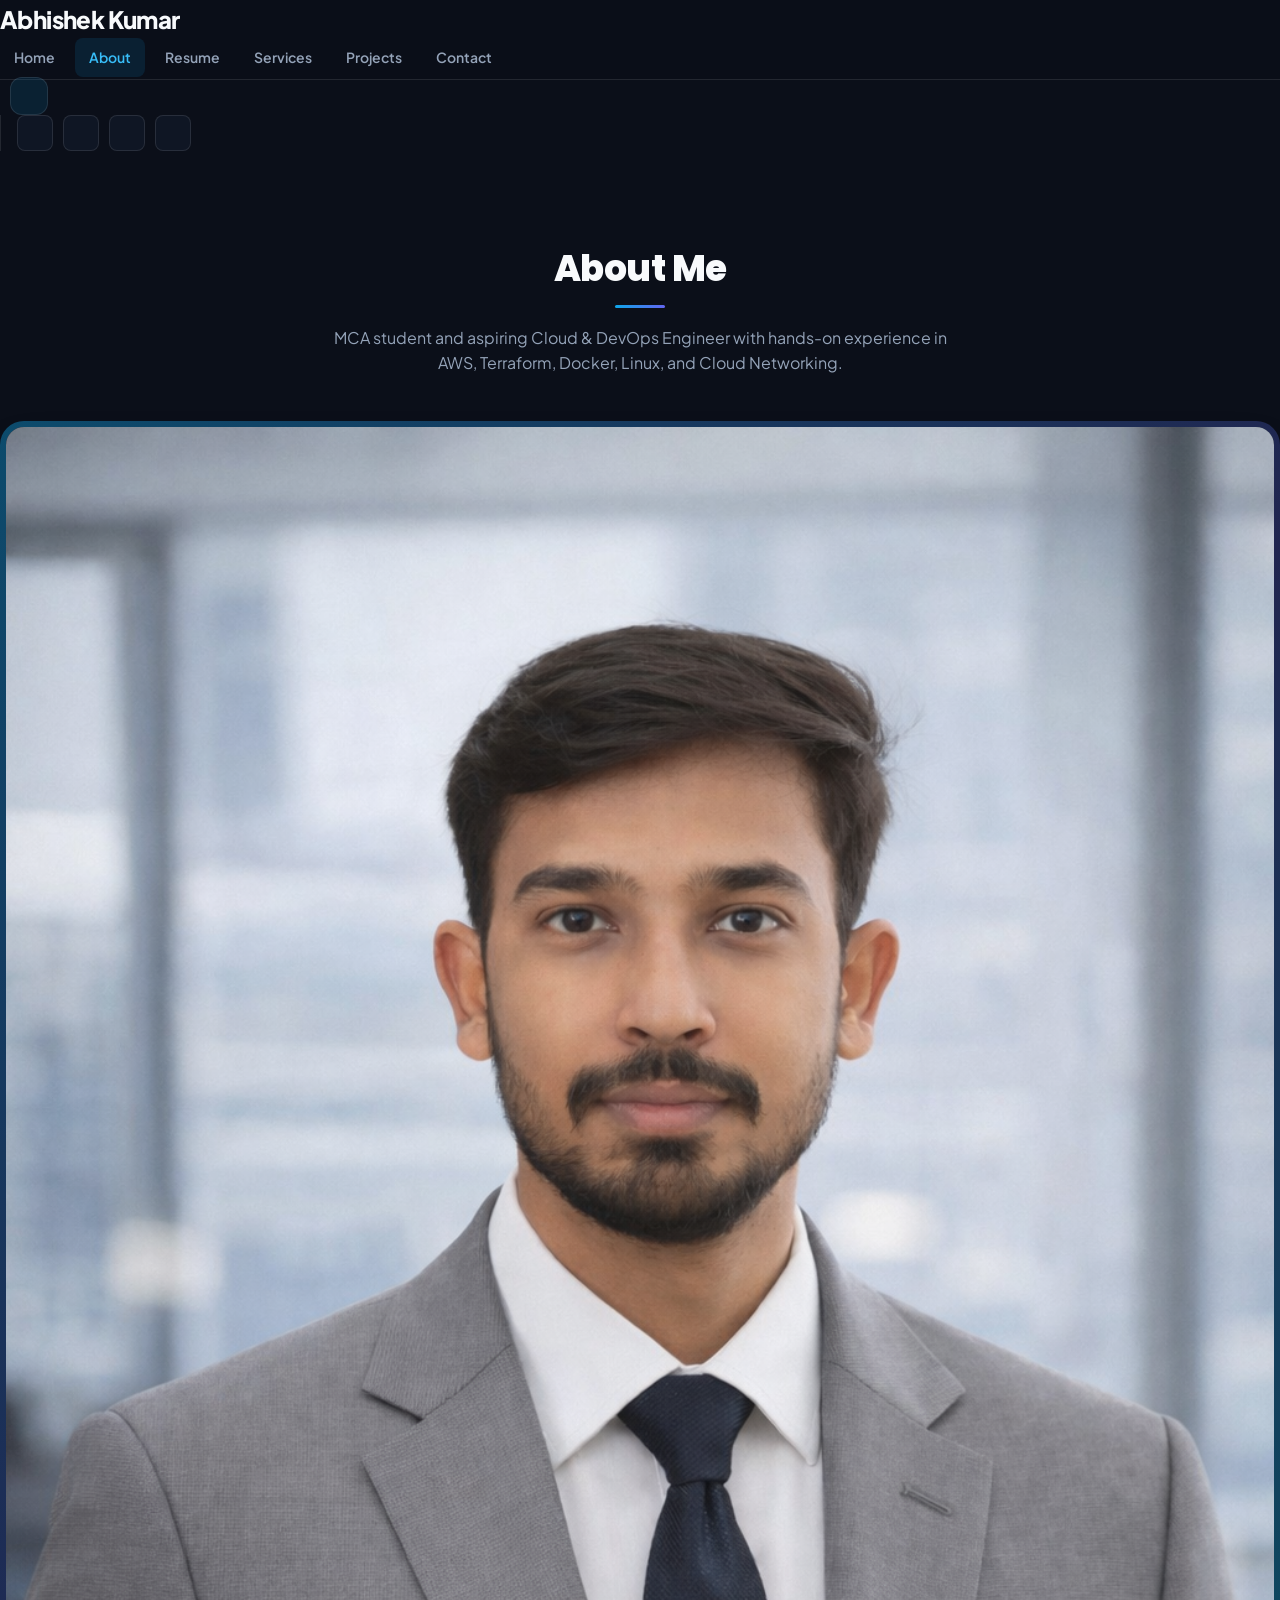
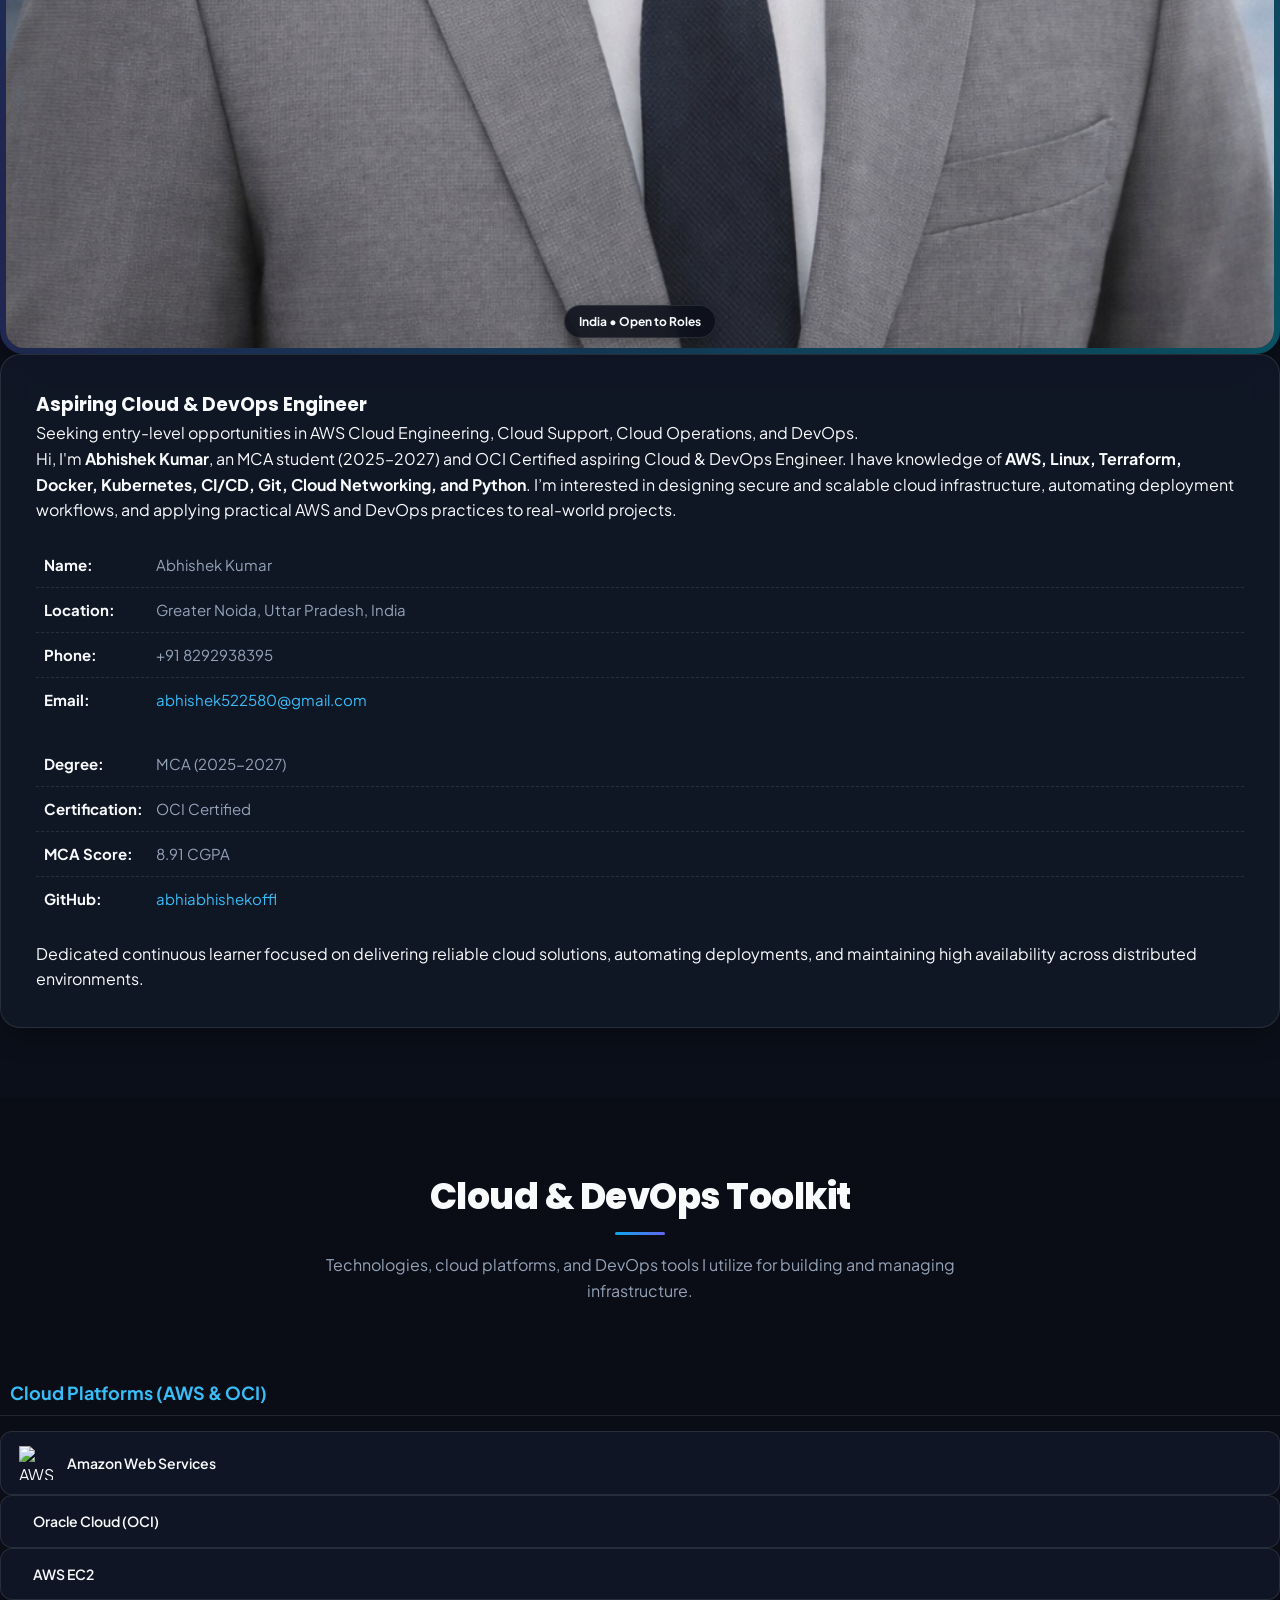
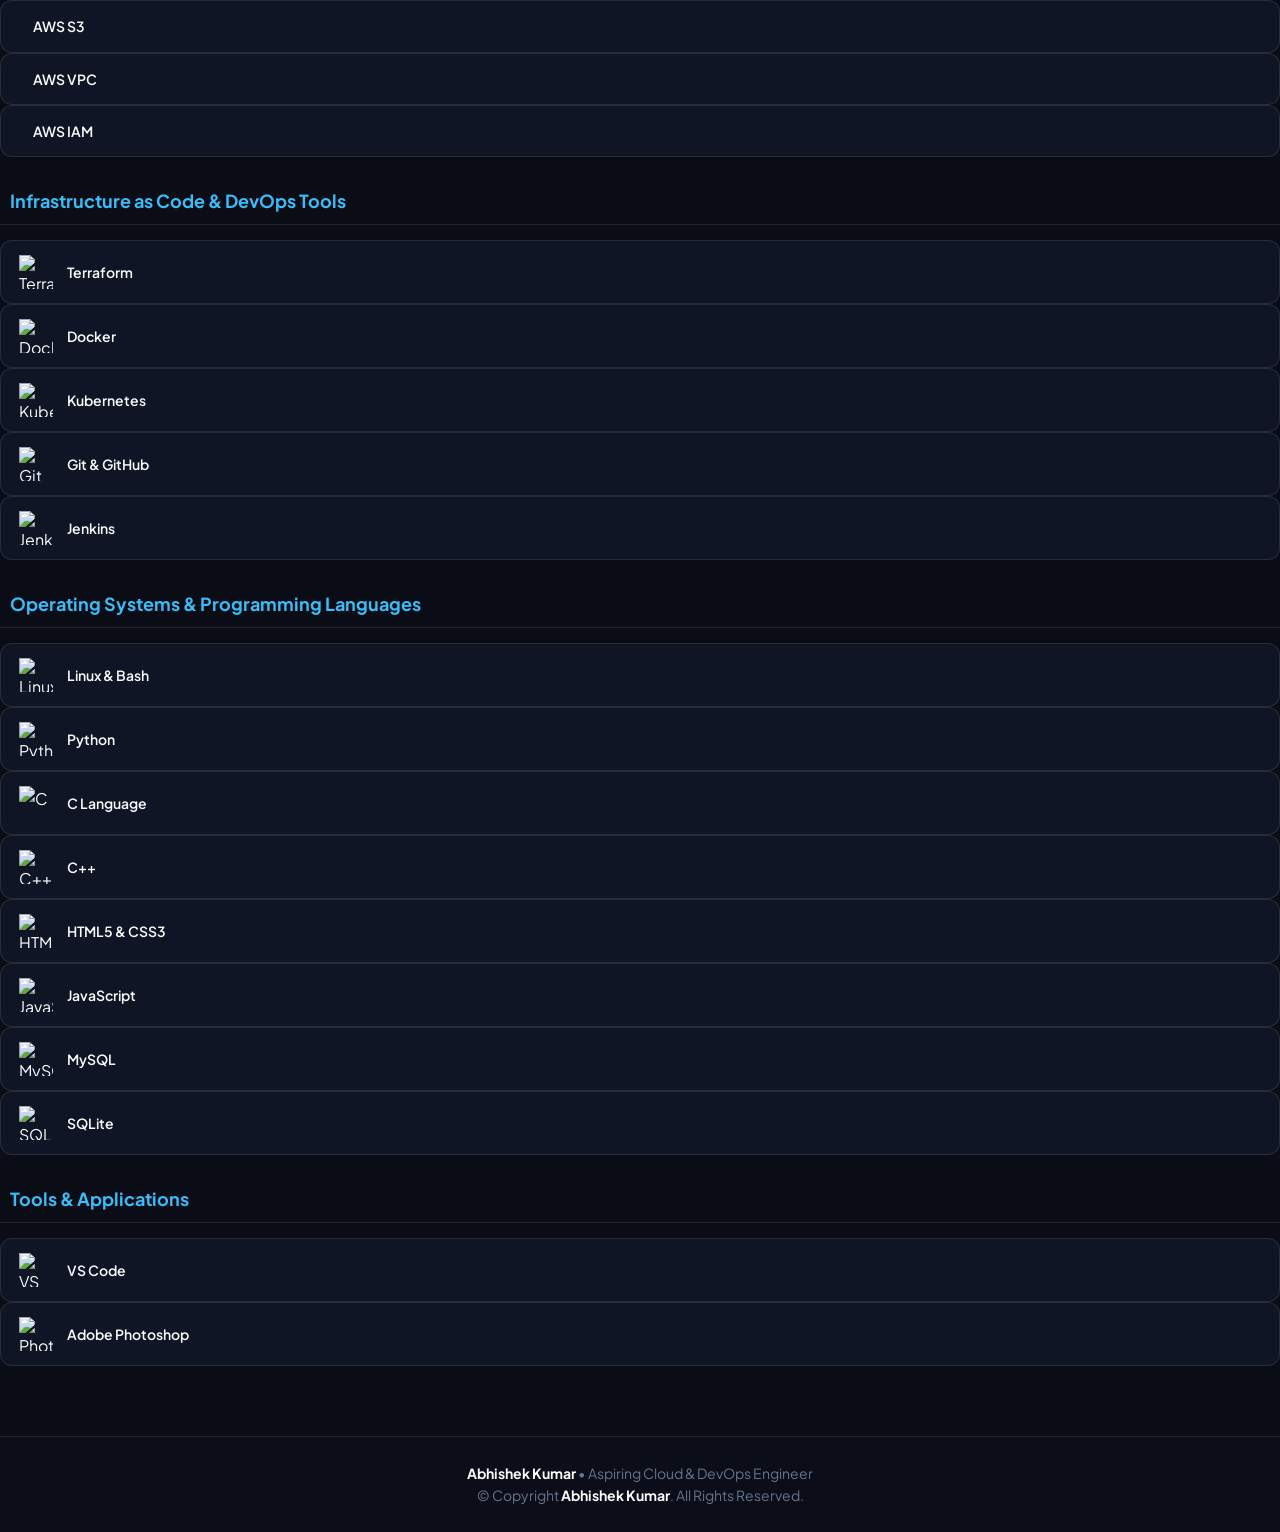
==== commit 27646bc5: "Fix mobile menu layout and update clean formal header logo" ====
--- a/about.html
+++ b/about.html
@@ -6,8 +6,12 @@
   <meta content="width=device-width, initial-scale=1.0" name="viewport">
 
   <title>About - Abhishek Kumar | Aspiring Cloud & DevOps Engineer</title>
-  <meta content="Learn about Abhishek Kumar, MCA student & Aspiring Cloud & DevOps Engineer. Technical skills in AWS, Terraform, Docker, Linux, and Cloud Infrastructure." name="description">
-  <meta content="Abhishek Kumar, About, Aspiring Cloud Engineer, DevOps, AWS, Skills, Terraform, Docker, Cloud Skills, Computer Science" name="keywords">
+  <meta
+    content="Learn about Abhishek Kumar, MCA student & Aspiring Cloud & DevOps Engineer. Technical skills in AWS, Terraform, Docker, Linux, and Cloud Infrastructure."
+    name="description">
+  <meta
+    content="Abhishek Kumar, About, Aspiring Cloud Engineer, DevOps, AWS, Skills, Terraform, Docker, Cloud Skills, Computer Science"
+    name="keywords">
 
   <!-- Favicons -->
   <link href="assets/img/favicon.png" rel="icon">
@@ -16,7 +20,9 @@
   <!-- Google Fonts -->
   <link rel="preconnect" href="https://fonts.googleapis.com">
   <link rel="preconnect" href="https://fonts.gstatic.com" crossorigin>
-  <link href="https://fonts.googleapis.com/css2?family=Fira+Code:wght@400;500;600&family=Plus+Jakarta+Sans:wght@300;400;500;600;700;800&family=Poppins:wght@400;500;600;700;800&display=swap" rel="stylesheet">
+  <link
+    href="https://fonts.googleapis.com/css2?family=Fira+Code:wght@400;500;600&family=Plus+Jakarta+Sans:wght@300;400;500;600;700;800&family=Poppins:wght@400;500;600;700;800&display=swap"
+    rel="stylesheet">
 
   <!-- Vendor CSS Files -->
   <link href="assets/vendor/aos/aos.css" rel="stylesheet">
@@ -41,10 +47,7 @@
     <div class="container-fluid d-flex justify-content-between align-items-center px-lg-5">
 
       <div class="logo">
-        <a href="index.html">
-          Abhishek Kumar
-          <span class="badge-aws"><i class="bi bi-mortarboard-fill me-1"></i>MCA @2027 | OCI Certified</span>
-        </a>
+        <a href="index.html">Abhishek Kumar</a>
       </div>
 
       <div class="d-flex align-items-center gap-2">
@@ -65,9 +68,12 @@
         </button>
 
         <div class="header-social-links d-none d-md-flex">
-          <a href="https://github.com/abhiabhishekoffl" target="_blank" aria-label="GitHub"><i class="bi bi-github"></i></a>
-          <a href="https://linkedin.com/in/abhiabhishekoffl" target="_blank" aria-label="LinkedIn"><i class="bi bi-linkedin"></i></a>
-          <a href="https://www.instagram.com/abhiabhishek_offl/" target="_blank" aria-label="Instagram"><i class="bi bi-instagram"></i></a>
+          <a href="https://github.com/abhiabhishekoffl" target="_blank" aria-label="GitHub"><i
+              class="bi bi-github"></i></a>
+          <a href="https://linkedin.com/in/abhiabhishekoffl" target="_blank" aria-label="LinkedIn"><i
+              class="bi bi-linkedin"></i></a>
+          <a href="https://www.instagram.com/abhiabhishek_offl/" target="_blank" aria-label="Instagram"><i
+              class="bi bi-instagram"></i></a>
           <a href="mailto:abhishek522580@gmail.com" aria-label="Email"><i class="bi bi-envelope-fill"></i></a>
         </div>
       </div>
@@ -83,7 +89,8 @@
 
         <div class="section-title">
           <h2>About Me</h2>
-          <p>MCA student and aspiring Cloud & DevOps Engineer with hands-on experience in AWS, Terraform, Docker, Linux, and Cloud Networking.</p>
+          <p>MCA student and aspiring Cloud & DevOps Engineer with hands-on experience in AWS, Terraform, Docker, Linux,
+            and Cloud Networking.</p>
         </div>
 
         <div class="row g-4 align-items-center">
@@ -92,7 +99,8 @@
               <div class="about-img-inner">
                 <img src="assets/img/about.png" class="img-fluid" alt="Abhishek Kumar Profile Picture">
               </div>
-              <span class="profile-status-pill"><i class="bi bi-geo-alt-fill text-danger me-1"></i>India &bull; Open to Roles</span>
+              <span class="profile-status-pill"><i class="bi bi-geo-alt-fill text-danger me-1"></i>India &bull; Open to
+                Roles</span>
             </div>
           </div>
 
@@ -100,11 +108,15 @@
             <div class="about-card">
               <h3 class="fs-4 mb-2">Aspiring Cloud & DevOps Engineer</h3>
               <p class="text-info font-monospace fs-7 mb-3">
-                <i class="bi bi-terminal-fill me-1"></i> Seeking entry-level opportunities in AWS Cloud Engineering, Cloud Support, Cloud Operations, and DevOps.
+                <i class="bi bi-terminal-fill me-1"></i> Seeking entry-level opportunities in AWS Cloud Engineering,
+                Cloud Support, Cloud Operations, and DevOps.
               </p>
-              
+
               <p class="text-muted mb-4">
-                Hi, I'm <b>Abhishek Kumar</b>, an MCA student (2025–2027) and OCI Certified aspiring Cloud & DevOps Engineer. I have knowledge of <b>AWS, Linux, Terraform, Docker, Kubernetes, CI/CD, Git, Cloud Networking, and Python</b>. I’m interested in designing secure and scalable cloud infrastructure, automating deployment workflows, and applying practical AWS and DevOps practices to real-world projects.
+                Hi, I'm <b>Abhishek Kumar</b>, an MCA student (2025–2027) and OCI Certified aspiring Cloud & DevOps
+                Engineer. I have knowledge of <b>AWS, Linux, Terraform, Docker, Kubernetes, CI/CD, Git, Cloud
+                  Networking, and Python</b>. I’m interested in designing secure and scalable cloud infrastructure,
+                automating deployment workflows, and applying practical AWS and DevOps practices to real-world projects.
               </p>
 
               <div class="row">
@@ -152,7 +164,9 @@
 
               <div class="mt-3 pt-3 border-top border-secondary border-opacity-25">
                 <p class="text-muted fs-7 mb-0">
-                  <i class="bi bi-quote fs-5 text-info me-1"></i> Dedicated continuous learner focused on delivering reliable cloud solutions, automating deployments, and maintaining high availability across distributed environments.
+                  <i class="bi bi-quote fs-5 text-info me-1"></i> Dedicated continuous learner focused on delivering
+                  reliable cloud solutions, automating deployments, and maintaining high availability across distributed
+                  environments.
                 </p>
               </div>
             </div>
@@ -178,7 +192,9 @@
         <div class="row g-3">
           <div class="col-lg-3 col-md-4 col-sm-6">
             <div class="skill-card">
-              <img src="https://cdn.jsdelivr.net/gh/devicons/devicon@latest/icons/amazonwebservices/amazonwebservices-original-wordmark.svg" alt="AWS">
+              <img
+                src="https://cdn.jsdelivr.net/gh/devicons/devicon@latest/icons/amazonwebservices/amazonwebservices-original-wordmark.svg"
+                alt="AWS">
               <span>Amazon Web Services</span>
             </div>
           </div>
@@ -221,19 +237,22 @@
         <div class="row g-3">
           <div class="col-lg-3 col-md-4 col-sm-6">
             <div class="skill-card">
-              <img src="https://cdn.jsdelivr.net/gh/devicons/devicon@latest/icons/terraform/terraform-original.svg" alt="Terraform">
+              <img src="https://cdn.jsdelivr.net/gh/devicons/devicon@latest/icons/terraform/terraform-original.svg"
+                alt="Terraform">
               <span>Terraform</span>
             </div>
           </div>
           <div class="col-lg-3 col-md-4 col-sm-6">
             <div class="skill-card">
-              <img src="https://cdn.jsdelivr.net/gh/devicons/devicon@latest/icons/docker/docker-original.svg" alt="Docker">
+              <img src="https://cdn.jsdelivr.net/gh/devicons/devicon@latest/icons/docker/docker-original.svg"
+                alt="Docker">
               <span>Docker</span>
             </div>
           </div>
           <div class="col-lg-3 col-md-4 col-sm-6">
             <div class="skill-card">
-              <img src="https://cdn.jsdelivr.net/gh/devicons/devicon@latest/icons/kubernetes/kubernetes-original.svg" alt="Kubernetes">
+              <img src="https://cdn.jsdelivr.net/gh/devicons/devicon@latest/icons/kubernetes/kubernetes-original.svg"
+                alt="Kubernetes">
               <span>Kubernetes</span>
             </div>
           </div>
@@ -288,7 +307,8 @@
           </div>
           <div class="col-lg-3 col-md-4 col-sm-6">
             <div class="skill-card">
-              <img src="https://cdn.jsdelivr.net/gh/devicons/devicon/icons/javascript/javascript-original.svg" alt="JavaScript">
+              <img src="https://cdn.jsdelivr.net/gh/devicons/devicon/icons/javascript/javascript-original.svg"
+                alt="JavaScript">
               <span>JavaScript</span>
             </div>
           </div>
@@ -319,7 +339,8 @@
           </div>
           <div class="col-lg-3 col-md-4 col-sm-6">
             <div class="skill-card">
-              <img src="https://cdn.jsdelivr.net/gh/devicons/devicon@latest/icons/photoshop/photoshop-original.svg" alt="Photoshop">
+              <img src="https://cdn.jsdelivr.net/gh/devicons/devicon@latest/icons/photoshop/photoshop-original.svg"
+                alt="Photoshop">
               <span>Adobe Photoshop</span>
             </div>
           </div>
@@ -343,7 +364,8 @@
   </footer><!-- End Footer -->
 
   <div id="preloader"></div>
-  <a href="#" class="back-to-top d-flex align-items-center justify-content-center"><i class="bi bi-arrow-up-short"></i></a>
+  <a href="#" class="back-to-top d-flex align-items-center justify-content-center"><i
+      class="bi bi-arrow-up-short"></i></a>
 
   <!-- Vendor JS Files -->
   <script src="assets/vendor/purecounter/purecounter_vanilla.js"></script>
@@ -359,4 +381,4 @@
 
 </body>
 
-</html>
+</html>
--- a/assets/css/style.css
+++ b/assets/css/style.css
@@ -8,7 +8,8 @@
 /*--------------------------------------------------------------
 # Color Palette & Variables (Dark Mode Default)
 --------------------------------------------------------------*/
-:root, [data-theme="dark"] {
+:root,
+[data-theme="dark"] {
   --bg-dark: #0b0f19;
   --bg-surface: #111827;
   --bg-card: rgba(17, 24, 39, 0.85);
@@ -16,31 +17,31 @@
   --bg-glass: rgba(15, 23, 42, 0.75);
   --border-color: rgba(255, 255, 255, 0.1);
   --border-glow: rgba(14, 165, 233, 0.4);
-  
+
   --primary: #0ea5e9;
   --primary-light: #38bdf8;
   --primary-dark: #0284c7;
   --accent: #6366f1;
   --accent-cyan: #06b6d4;
   --aws-orange: #ff9900;
-  
+
   --text-main: #f8fafc;
   --text-muted: #94a3b8;
   --text-dim: #64748b;
-  
+
   --header-bg: rgba(11, 15, 25, 0.85);
   --shadow-card: 0 10px 30px -10px rgba(0, 0, 0, 0.5);
   --shadow-glow: 0 0 25px rgba(14, 165, 233, 0.2);
-  
+
   --font-main: 'Plus Jakarta Sans', -apple-system, BlinkMacSystemFont, sans-serif;
   --font-heading: 'Poppins', sans-serif;
   --font-mono: 'Fira Code', monospace;
-  
+
   --radius-sm: 8px;
   --radius-md: 12px;
   --radius-lg: 20px;
   --radius-full: 9999px;
-  
+
   --transition: all 0.3s cubic-bezier(0.4, 0, 0.2, 1);
 }
 
@@ -53,18 +54,18 @@
   --bg-glass: rgba(255, 255, 255, 0.95);
   --border-color: #cbd5e1;
   --border-glow: rgba(2, 132, 199, 0.4);
-  
+
   --primary: #0284c7;
   --primary-light: #0369a1;
   --primary-dark: #075985;
   --accent: #4f46e5;
   --accent-cyan: #0e7490;
   --aws-orange: #b45309;
-  
+
   --text-main: #0f172a;
   --text-muted: #334155;
   --text-dim: #475569;
-  
+
   --header-bg: rgba(255, 255, 255, 0.95);
   --shadow-card: 0 10px 25px -5px rgba(0, 0, 0, 0.08);
   --shadow-glow: 0 0 25px rgba(2, 132, 199, 0.15);
@@ -106,7 +107,12 @@
   text-decoration: none;
 }
 
-h1, h2, h3, h4, h5, h6 {
+h1,
+h2,
+h3,
+h4,
+h5,
+h6 {
   font-family: var(--font-heading);
   color: var(--text-main);
   font-weight: 700;
@@ -151,8 +157,13 @@
 }
 
 @keyframes animate-preloader {
-  0% { transform: rotate(0deg); }
-  100% { transform: rotate(360deg); }
+  0% {
+    transform: rotate(0deg);
+  }
+
+  100% {
+    transform: rotate(360deg);
+  }
 }
 
 /*--------------------------------------------------------------
@@ -203,35 +214,33 @@
 }
 
 #header .logo {
-  font-size: 22px;
+  font-size: 24px;
   margin: 0;
   padding: 0;
   font-weight: 800;
-  letter-spacing: -0.5px;
+  letter-spacing: -0.6px;
 }
 
 #header .logo a {
   color: var(--text-main);
-  display: flex;
-  align-items: center;
-  gap: 10px;
-}
-
-#header .logo a span.badge-aws {
-  font-size: 11px;
-  padding: 3px 8px;
-  background: rgba(255, 153, 0, 0.15);
-  color: var(--aws-orange);
-  border: 1px solid rgba(255, 153, 0, 0.35);
-  border-radius: var(--radius-sm);
-  font-family: var(--font-mono);
-  font-weight: 700;
-}
-
-[data-theme="light"] #header .logo a span.badge-aws {
-  background: rgba(217, 119, 6, 0.12);
-  color: #b45309;
-  border-color: rgba(217, 119, 6, 0.35);
+  text-decoration: none;
+  display: inline-flex;
+  align-items: center;
+  transition: var(--transition);
+}
+
+#header .logo a:hover {
+  color: var(--primary-light);
+}
+
+[data-theme="light"] #header .logo a:hover {
+  color: #0284c7;
+}
+
+@media (max-width: 768px) {
+  #header .logo {
+    font-size: 21px;
+  }
 }
 
 .navbar {
@@ -251,7 +260,8 @@
   position: relative;
 }
 
-.navbar a, .navbar a:focus {
+.navbar a,
+.navbar a:focus {
   display: flex;
   align-items: center;
   justify-content: space-between;
@@ -265,12 +275,16 @@
   border-radius: var(--radius-sm);
 }
 
-.navbar a:hover, .navbar .active, .navbar .active:focus, .navbar li:hover > a {
+.navbar a:hover,
+.navbar .active,
+.navbar .active:focus,
+.navbar li:hover>a {
   color: var(--primary-light);
   background: rgba(14, 165, 233, 0.12);
 }
 
-[data-theme="light"] .navbar a:hover, [data-theme="light"] .navbar .active {
+[data-theme="light"] .navbar a:hover,
+[data-theme="light"] .navbar .active {
   color: #0284c7;
   background: rgba(2, 132, 199, 0.12);
 }
@@ -340,63 +354,143 @@
   cursor: pointer;
   display: none;
   line-height: 0;
-  transition: 0.5s;
+  transition: 0.3s ease;
 }
 
 @media (max-width: 991px) {
   .mobile-nav-toggle {
-    display: block;
+    display: block !important;
+    font-size: 28px !important;
+    cursor: pointer !important;
+    color: var(--text-main) !important;
   }
 
   .navbar ul {
-    display: none;
+    display: none !important;
   }
 
   .header-social-links {
     border-left: none;
     padding-left: 0;
   }
-}
-
-.navbar-mobile {
-  position: fixed;
-  overflow: hidden;
-  top: 0;
-  right: 0;
-  left: 0;
-  bottom: 0;
-  background: var(--header-bg);
-  backdrop-filter: blur(20px);
-  transition: 0.3s;
-  z-index: 999;
-}
-
-.navbar-mobile .mobile-nav-toggle {
-  position: absolute;
-  top: 25px;
-  right: 25px;
-}
-
-.navbar-mobile ul {
-  display: block;
-  position: absolute;
-  top: 80px;
-  right: 20px;
-  bottom: 20px;
-  left: 20px;
-  padding: 20px;
-  background: var(--bg-card);
-  border: 1px solid var(--border-color);
-  border-radius: var(--radius-lg);
-  overflow-y: auto;
-  transition: 0.3s;
-}
-
-.navbar-mobile a, .navbar-mobile a:focus {
-  padding: 12px 20px;
-  font-size: 16px;
-  color: var(--text-main);
-  border-bottom: 1px solid var(--border-color);
+
+  /* Disable header backdrop filter when mobile nav is open so fixed positioning works */
+  #header.mobile-nav-active,
+  #header:has(.navbar-mobile) {
+    backdrop-filter: none !important;
+    -webkit-backdrop-filter: none !important;
+    height: 100vh !important;
+    height: 100dvh !important;
+    background: rgba(11, 15, 25, 0.98) !important;
+    z-index: 999999 !important;
+  }
+
+  [data-theme="light"] #header.mobile-nav-active,
+  [data-theme="light"] #header:has(.navbar-mobile) {
+    background: rgba(248, 250, 252, 0.98) !important;
+  }
+
+  body.mobile-nav-active {
+    overflow: hidden !important;
+  }
+
+  /* Full Screen Centered Mobile Menu */
+  .navbar-mobile {
+    position: fixed !important;
+    top: 0 !important;
+    left: 0 !important;
+    right: 0 !important;
+    bottom: 0 !important;
+    width: 100vw !important;
+    height: 100vh !important;
+    height: 100dvh !important;
+    background: #0b0f19 !important;
+    z-index: 999998 !important;
+    display: flex !important;
+    flex-direction: column !important;
+    justify-content: center !important;
+    align-items: center !important;
+    padding: 20px !important;
+  }
+
+  [data-theme="light"] .navbar-mobile {
+    background: #f8fafc !important;
+  }
+
+  .navbar-mobile ul {
+    display: flex !important;
+    flex-direction: column !important;
+    gap: 12px !important;
+    width: 100% !important;
+    max-width: 400px !important;
+    margin: 0 auto !important;
+    padding: 24px !important;
+    background: #111827 !important;
+    border: 1px solid rgba(255, 255, 255, 0.15) !important;
+    border-radius: 16px !important;
+    list-style: none !important;
+    box-shadow: 0 20px 50px rgba(0, 0, 0, 0.6) !important;
+  }
+
+  [data-theme="light"] .navbar-mobile ul {
+    background: #ffffff !important;
+    border-color: #cbd5e1 !important;
+    box-shadow: 0 15px 35px rgba(0, 0, 0, 0.15) !important;
+  }
+
+  .navbar-mobile li {
+    width: 100% !important;
+    display: block !important;
+  }
+
+  .navbar-mobile a,
+  .navbar-mobile a:focus {
+    display: flex !important;
+    align-items: center !important;
+    justify-content: space-between !important;
+    padding: 14px 20px !important;
+    font-size: 17px !important;
+    font-weight: 600 !important;
+    color: #f8fafc !important;
+    background: rgba(255, 255, 255, 0.05) !important;
+    border: 1px solid rgba(255, 255, 255, 0.1) !important;
+    border-radius: 10px !important;
+    text-decoration: none !important;
+    width: 100% !important;
+    transition: all 0.2s ease !important;
+  }
+
+  [data-theme="light"] .navbar-mobile a,
+  [data-theme="light"] .navbar-mobile a:focus {
+    color: #0f172a !important;
+    background: #f1f5f9 !important;
+    border-color: #e2e8f0 !important;
+  }
+
+  .navbar-mobile a:hover,
+  .navbar-mobile .active,
+  .navbar-mobile .active:focus,
+  .navbar-mobile li:hover>a {
+    color: #38bdf8 !important;
+    background: rgba(14, 165, 233, 0.2) !important;
+    border-color: #0ea5e9 !important;
+  }
+
+  [data-theme="light"] .navbar-mobile a:hover,
+  [data-theme="light"] .navbar-mobile .active {
+    color: #0284c7 !important;
+    background: rgba(2, 132, 199, 0.15) !important;
+    border-color: #0284c7 !important;
+  }
+
+  .navbar-mobile .mobile-nav-toggle {
+    position: fixed !important;
+    top: 25px !important;
+    right: 25px !important;
+    z-index: 9999999 !important;
+    color: var(--text-main) !important;
+    font-size: 32px !important;
+  }
 }
 
 /*--------------------------------------------------------------
@@ -447,8 +541,17 @@
 }
 
 @keyframes pulse-dot {
-  0%, 100% { opacity: 1; transform: scale(1); }
-  50% { opacity: 0.5; transform: scale(1.3); }
+
+  0%,
+  100% {
+    opacity: 1;
+    transform: scale(1);
+  }
+
+  50% {
+    opacity: 0.5;
+    transform: scale(1.3);
+  }
 }
 
 #hero h1 {
@@ -637,17 +740,41 @@
 }
 
 @media (max-width: 991px) {
-  #hero { padding-top: 100px; }
-  #hero h1 { font-size: 38px; }
-  #hero h2 { font-size: 18px; }
-  .hero-card { margin-top: 30px; }
+  #hero {
+    padding-top: 100px;
+  }
+
+  #hero h1 {
+    font-size: 38px;
+  }
+
+  #hero h2 {
+    font-size: 18px;
+  }
+
+  .hero-card {
+    margin-top: 30px;
+  }
 }
 
 @media (max-width: 576px) {
-  #hero h1 { font-size: 30px; }
-  .hero-buttons { flex-direction: column; }
-  .btn-primary-glow, .btn-secondary-outline { width: 100%; justify-content: center; }
-  .hero-stats { grid-template-columns: repeat(2, 1fr); }
+  #hero h1 {
+    font-size: 30px;
+  }
+
+  .hero-buttons {
+    flex-direction: column;
+  }
+
+  .btn-primary-glow,
+  .btn-secondary-outline {
+    width: 100%;
+    justify-content: center;
+  }
+
+  .hero-stats {
+    grid-template-columns: repeat(2, 1fr);
+  }
 }
 
 /*--------------------------------------------------------------
@@ -882,7 +1009,8 @@
   border-radius: var(--radius-full);
 }
 
-#portfolio-flters li:hover, #portfolio-flters li.filter-active {
+#portfolio-flters li:hover,
+#portfolio-flters li.filter-active {
   color: #ffffff;
   background: var(--primary);
 }
@@ -1192,7 +1320,9 @@
   background: #ffffff;
 }
 
-.pdf-viewer-wrapper iframe, .pdf-viewer-wrapper object, .pdf-viewer-wrapper embed {
+.pdf-viewer-wrapper iframe,
+.pdf-viewer-wrapper object,
+.pdf-viewer-wrapper embed {
   width: 100%;
   height: 100%;
   border: none;
@@ -1304,7 +1434,8 @@
   padding: 35px;
 }
 
-.form-control, textarea.form-control {
+.form-control,
+textarea.form-control {
   background: var(--bg-surface);
   border: 1px solid var(--border-color);
   border-radius: var(--radius-md);
@@ -1314,7 +1445,8 @@
   transition: var(--transition);
 }
 
-.form-control:focus, textarea.form-control:focus {
+.form-control:focus,
+textarea.form-control:focus {
   background: var(--bg-card-hover);
   border-color: var(--primary-light);
   color: var(--text-main);
@@ -1340,4 +1472,51 @@
 
 #footer strong {
   color: var(--text-main);
+}
+
+max-width: 290px;
+margin: 0 auto 20px auto;
+}
+
+.about-card,
+.contact-info-card,
+.contact-form-card {
+  padding: 22px;
+}
+
+.form-control,
+textarea.form-control {
+  font-size: 16px !important;
+  /* Prevents auto-zoom on mobile safari/chrome */
+  padding: 12px 14px;
+}
+}
+
+@media (max-width: 576px) {
+  #header .logo {
+    font-size: 17px;
+  }
+
+  #header .logo a span.badge-aws {
+    font-size: 10px;
+    padding: 2px 6px;
+  }
+
+  .hero-stats {
+    grid-template-columns: repeat(2, 1fr);
+    gap: 12px;
+  }
+
+  .stat-item h3 {
+    font-size: 24px;
+  }
+
+  .project-bullets li {
+    font-size: 13px;
+  }
+
+  .tech-badge {
+    font-size: 12px;
+    padding: 4px 10px;
+  }
 }
